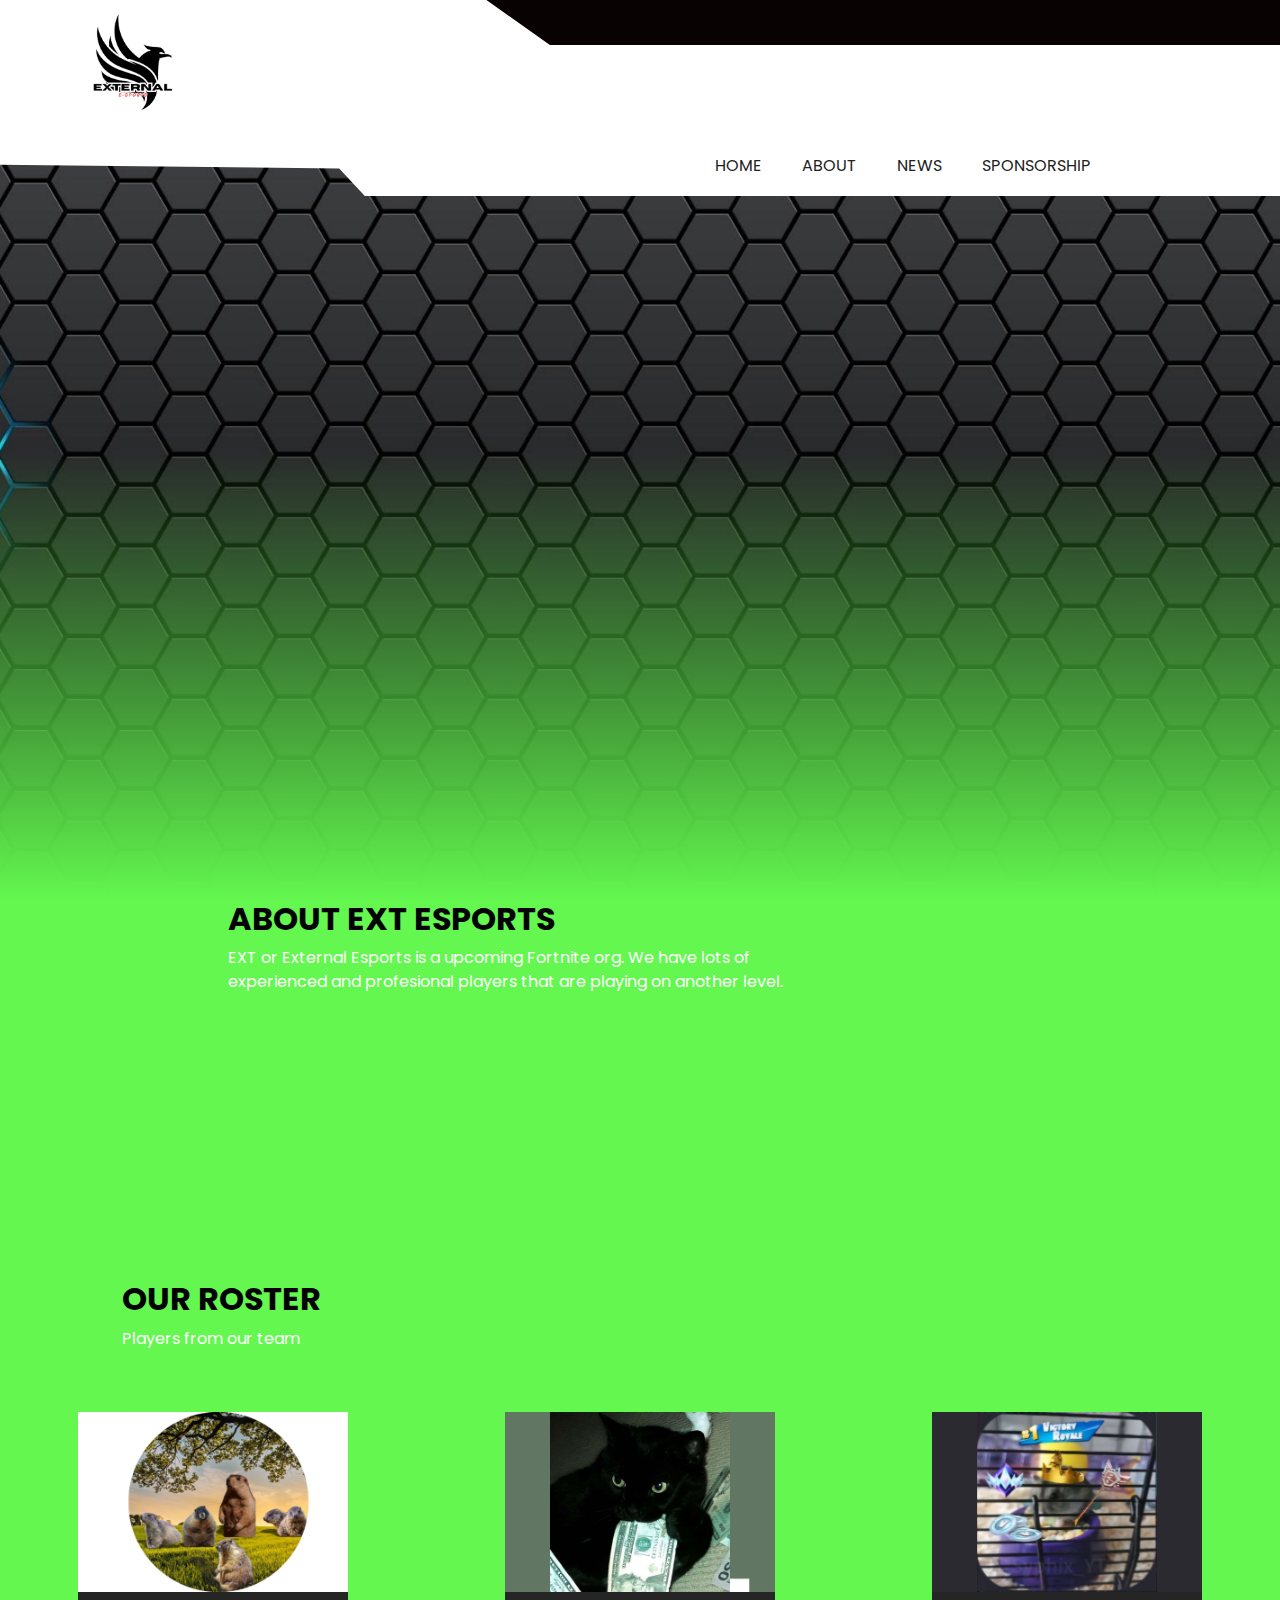
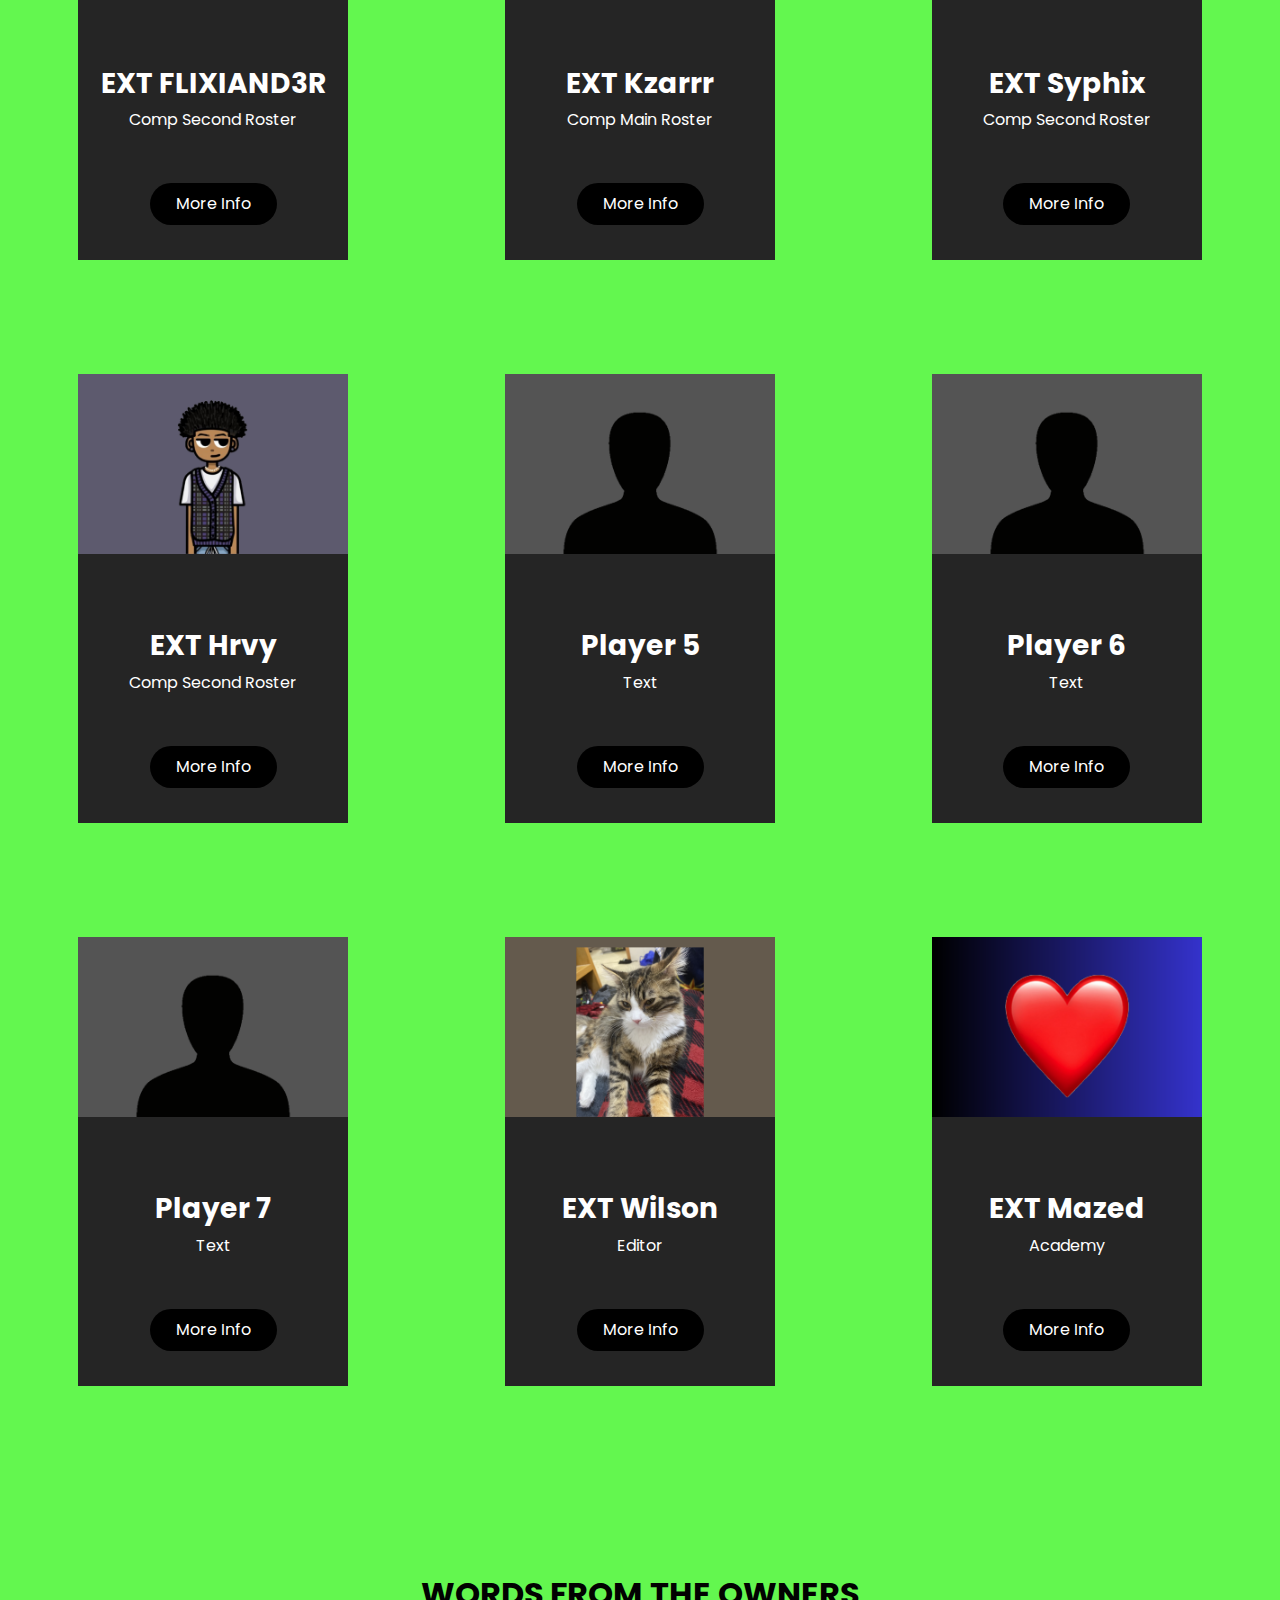
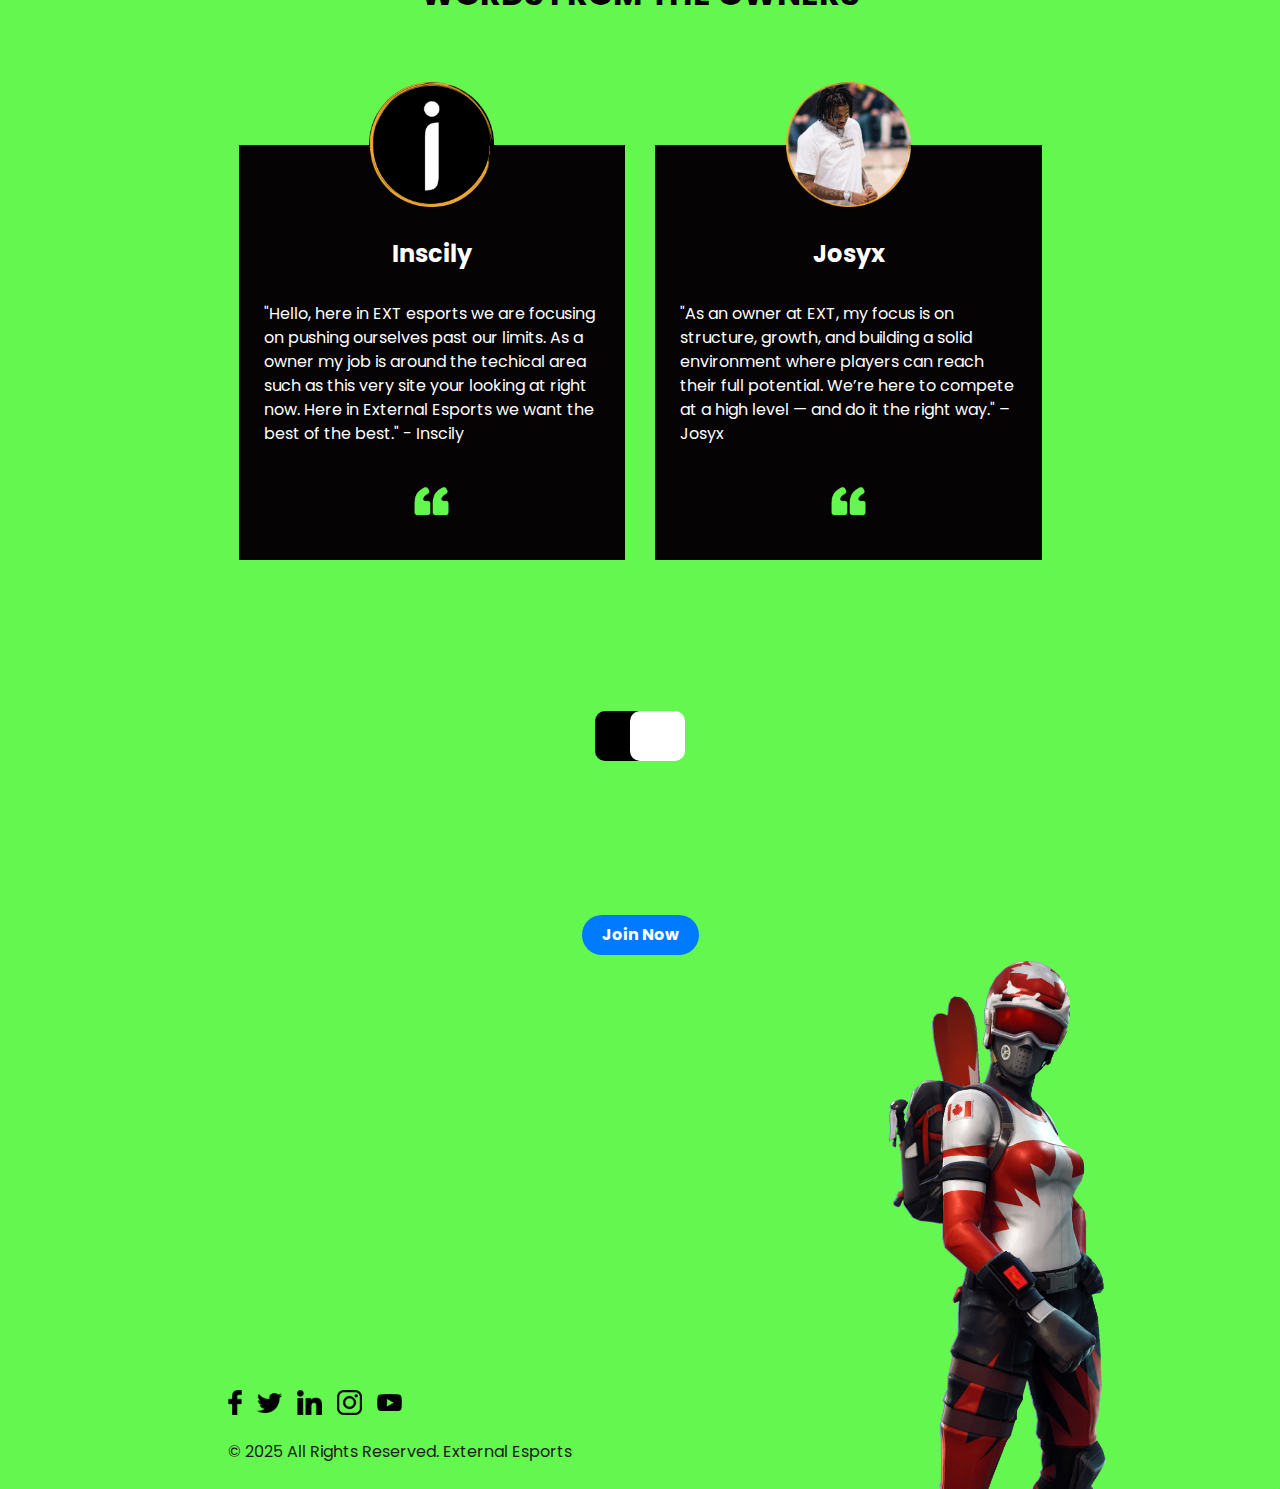
==== index.html @ de709308 "Update index.html" ====
<!DOCTYPE html>
<html>
	
<head>
  <link rel="icon" type="image/png" href="External.png" />
  <!-- Basic -->
  <meta charset="utf-8" />
  <meta http-equiv="X-UA-Compatible" content="IE=edge" />
  <!-- Mobile Metas -->
  <meta name="viewport" content="width=device-width, initial-scale=1, shrink-to-fit=no" />
  <!-- Site Metas -->
  <meta name="keywords" content="" />
  <meta name="description" content="" />
  <meta name="author" content="" />

  <title>External Esports</title>

  <!-- slider stylesheet -->
  <link rel="stylesheet" type="text/css" href="https://cdnjs.cloudflare.com/ajax/libs/OwlCarousel2/2.3.4/assets/owl.carousel.min.css" />

  <!-- bootstrap core css -->
  <link rel="stylesheet" type="text/css" href="bootstrap.css" />

  <!-- fonts style -->
  <link href="https://fonts.googleapis.com/css?family=Baloo+Chettan|Dosis:400,600,700|Poppins:400,600,700&display=swap" rel="stylesheet" />
  <!-- Custom styles for this template -->
  <link href="style.css" rel="stylesheet" />
  <!-- responsive style -->
  <link href="responsive.css" rel="stylesheet" />
</head>

<body>
  <div class="hero_area">
    <!-- header section strats -->
    <header class="header_section">
      <div class="container">
        <div class="header_nav">
          <a class="navbar-brand brand_desktop" href="index.html">
            <img src="logo.png" alt="" />
          </a>
          </a>
                </li>
              </ul>
            </div>
            <div class="bottom_nav">
              <nav class="navbar navbar-expand-lg custom_nav-container">
                <a class="navbar-brand brand_mobile" href="index.html">
                  <img src="logo.png" alt="" />
                </a>
                <button class="navbar-toggler" type="button" data-toggle="collapse" data-target="#navbarSupportedContent" aria-controls="navbarSupportedContent" aria-expanded="false" aria-label="Toggle navigation">
                  <span class="navbar-toggler-icon"></span>
                </button>
                <div class="collapse navbar-collapse" id="navbarSupportedContent">
                  <div class="d-flex ml-auto flex-column flex-lg-row align-items-center">
                    <ul class="navbar-nav  ">
                      <li class="nav-item active">
                        <a class="nav-link" href="index.html">Home <span class="sr-only">(current)</span></a>
                      </li>
                      <li class="nav-item">
                        <a class="nav-link" href="about.html"> About </a>
                      </li>
                      <li class="nav-item">
                        <a class="nav-link" href="class.html"> News </a>
                      </li>
                      <li class="nav-item">
                        <a class="nav-link" href="blog.html">Sponsorship</a>
                      </li>
                    </ul>
                    <form class="form-inline">
                      <button class="btn ml-3 ml-lg-5 nav_search-btn" type="submit"></button>
                    </form>
                  </div>
                </div>
              </nav>
            </div>
          </div>
        </div>
      </div>
    </header>
    <!-- end header section -->

  <!-- class section -->

  <section class="class_section ">
    <div class="container-fluid">
      <div class="row">
        <div class="col-md-10 col-lg-8 mx-auto">
          <div class="class_container">
            <div class="row">
              <div class="col-lg-9 col-md-10">
                <div class="heading_container">
                  <h2>
                    About EXT Esports
                  </h2>
                  <p>
                    EXT or External Esports is a upcoming Fortnite org. We have lots of experienced and profesional players that are playing on another level. 
                  </p>
                <video src="your-video-url.mp4" autoplay="" muted="" loop=""></video>
                    </div>
                  </div>
                </div>
              </div>
            </div>
          </div>
        </div>
      </div>
    </div>
  </section>

  <!-- end class section -->


  <!-- blog section -->

<section class="blog_section layout_padding">
  <div class="container-fluid">
    <div class="row justify-content-center">
      <div class="col-md-10 text-center">
        <div class="heading_container">
          <h2>Our Roster</h2>
          <p>Players from our team</p>
        </div>
      </div>
    </div>
    <div class="row justify-content-center">

      <div class="col-md-4 mb-4 d-flex justify-content-center">
        <div class="box b3 text-center">
          <div class="img-box">
            <img src="bg16.png" alt="" style="width:100%; max-height:180px; object-fit:cover;">
          </div>
          <div class="detail-box">
            <div class="img_date">
              <h6><br> </h6>
            </div>
            <h3>EXT FLIXIAND3R</h3>
            <p>Comp Second Roster</p>
            <a href="">More Info</a>
          </div>
        </div>
      </div>

      <div class="col-md-4 mb-4 d-flex justify-content-center">
        <div class="box b3 text-center">
          <div class="img-box">
            <img src="bg17.png" alt="" style="width:100%; max-height:180px; object-fit:cover;">
          </div>
          <div class="detail-box">
            <div class="img_date">
              <h6><br> </h6>
            </div>
            <h3>EXT Kzarrr</h3>
            <p>Comp Main Roster</p>
            <a href="">More Info</a>
          </div>
        </div>
      </div>

      <div class="col-md-4 mb-4 d-flex justify-content-center">
        <div class="box b3 text-center">
          <div class="img-box">
            <img src="bg15.png" alt="" style="width:100%; max-height:180px; object-fit:cover;">
          </div>
          <div class="detail-box">
            <div class="img_date">
              <h6><br> </h6>
            </div>
            <h3>EXT Syphix</h3>
            <p>Comp Second Roster</p>
            <a href="">More Info</a>
          </div>
        </div>
      </div>

      <!-- Additional 6 boxes -->
      <div class="col-md-4 mb-4 d-flex justify-content-center">
        <div class="box b4 text-center">
          <div class="img-box">
            <img src="bg10.png" alt="" style="width:100%; max-height:180px; object-fit:cover;">
          </div>
          <div class="detail-box">
            <div class="img_date">
            </div>
            <h3>EXT Hrvy</h3>
            <p>Comp Second Roster</p>
            <a href="">More Info</a>
          </div>
        </div>
      </div>

      <div class="col-md-4 mb-4 d-flex justify-content-center">
        <div class="box b5 text-center">
          <div class="img-box">
            <img src="b1.jpg" alt="" style="width:100%; max-height:180px; object-fit:cover;">
          </div>
          <div class="detail-box">
            <div class="img_date">
              <h6><br> </h6>
            </div>
            <h3>Player 5</h3>
            <p>Text</p>
            <a href="">More Info</a>
          </div>
        </div>
      </div>

      <div class="col-md-4 mb-4 d-flex justify-content-center">
        <div class="box b6 text-center">
          <div class="img-box">
            <img src="b1.jpg" alt="" style="width:100%; max-height:180px; object-fit:cover;">
          </div>
          <div class="detail-box">
            <div class="img_date">
              <h6><br> </h6>
            </div>
            <h3>Player 6</h3>
            <p>Text</p>
            <a href="">More Info</a>
          </div>
        </div>
      </div>

      <div class="col-md-4 mb-4 d-flex justify-content-center">
        <div class="box b7 text-center">
          <div class="img-box">
            <img src="b1.jpg" alt="" style="width:100%; max-height:180px; object-fit:cover;">
          </div>
          <div class="detail-box">
            <div class="img_date">
              <h6><br> </h6>
            </div>
            <h3>Player 7</h3>
            <p>Text</p>
            <a href="">More Info</a>
          </div>
        </div>
      </div>

      <div class="col-md-4 mb-4 d-flex justify-content-center">
        <div class="box b8 text-center">
          <div class="img-box">
            <img src="bg11.png" alt="" style="width:100%; max-height:180px; object-fit:cover;">
          </div>
          <div class="detail-box">
            <div class="img_date">
              <h6><br> </h6>
            </div>
            <h3>EXT Wilson</h3>
            <p>Editor</p>
            <a href="">More Info</a>
          </div>
        </div>
      </div>

      <div class="col-md-4 mb-4 d-flex justify-content-center">
        <div class="box b9 text-center">
          <div class="img-box">
            <img src="bg19.png" alt="" style="width:100%; max-height:180px; object-fit:cover;">
          </div>
          <div class="detail-box">
            <div class="img_date">
              <h6><br> </h6>
            </div>
            <h3>EXT Mazed</h3>
            <p>Academy</p>
            <a href="">More Info</a>
          </div>
        </div>
      </div>

    </div>
  </div>
</section>



  <!-- end blog section -->

  <!-- client section -->

  <section class="client_section layout_padding-bottom">
    <div class="container-fluid">
      <div class="row">
        <div class="col-md-10 col-lg-8 mx-auto">
          <div class="client_container">
            <div class="heading_container">
              <h2>
                Words from the owners
              </h2>
              <p>
                
              </p>
            </div>
            <div class="client_box-container">
              <div class="carousel-wrap ">
                <div class="owl-carousel">
                  <div class="item">
                    <div class="box">
                      <div class="img-box">
                        <img src="bg13.png" alt="" />
                      </div>
                      <div class="detail-box">
                        <h4>
                          Inscily
                        </h4>
                        <p>
                          "Hello, here in EXT esports we are focusing on pushing ourselves past our limits. As a owner my job is around the techical area such as this very site your looking at right now. Here in External Esports we want the best of the best." - Inscily </p>
                        <img src="quote.png" alt="" />
                      </div>
                    </div>
                  </div>
                  <div class="item">
                    <div class="box">
                      <div class="img-box">
                        <img src="josyx.png" alt="" />
                      </div>
                      <div class="detail-box">
                        <h4>
                          Josyx
                        </h4>
                        <p>
                          "As an owner at EXT, my focus is on structure, growth, and building a solid environment where players can reach their full potential. We’re here to compete at a high level — and do it the right way." – Josyx </p>
                        <img src="quote.png" alt="" />
                      </div>
                    </div>
                  </div>
                  <div class="item">
                    <div class="box">
                      <div class="img-box">
                        <img src="b1.jpg" alt="" />
                      </div>
                      <div class="detail-box">
                        <h4>
                          Venum
                        </h4>
                        <p>
                          Text </p>
                        <img src="quote.png" alt="" />
                      </div>
                    </div>
                  </div>
                  <div class="item">
                    <div class="box">
                      <div class="img-box">
                        <img src="bocaj1.png" alt="" />
                      </div>
                      <div class="detail-box">
                        <h4>
                          Bocaj
                        </h4>
                        <p>
                          "Hello, im Bocaj. I manage both operations and social media—often simultaneously. Whether I’m developing the next standout post or ensuring the team stays aligned, I bring both strategic vision and creative energy to the table. I'm well-versed in digital trends, marketing, and execution. If something looks polished and engaging online, there's a strong chance I played a role in making it happen." - Bocaj </p>
                        <img src="quote.png" alt="" />
                      </div>
                    </div>
                  </div>
                </div>
              </div>
            </div>
          </div>
        </div>
      </div>
    </div>
  </section>

  <!-- end client section -->

		<div class="text-center">
  <a href="https://discord.gg/Duqcy4a7w8" class="join-btn">Join Now</a>
</div>



  <!-- info section -->
  <div class="info_section">
    <div class="container-fluid">
      <div class="row">
        <div class="col-md-10 ml-auto">
          <div class="row info_main-row">
            <div class="col-md-6 pr-0">

              <!-- footer section -->
              <section class=" footer_section ">
                <div class="social_box">
                  <a href="#">
                    <img src="facebook.png" alt="">
                  </a>
                  <a href="#">
                    <img src="twitter.png" alt="">
                  </a>
                  <a href="#">
                    <img src="linkedin.png" alt="">
                  </a>
                  <a href="#">
                    <img src="instagram.png" alt="">
                  </a>
                  <a href="#">
                    <img src="youtube.png" alt="">
                  </a>
                </div>
                <p>
                  &copy; 2025 All Rights Reserved. External Esports
                </p>
              </section>
              <!-- footer section -->

            </div>
            <div class="col-md-6  px-0">
              <div class="img-box">
                <img src="footer-img.jpg" alt="">
              </div>
            </div>
          </div>
        </div>
      </div>
    </div>
  </div>
  <!-- end info section -->

  <script type="text/javascript" src="jquery-3.4.1.min.js"></script>
  <script type="text/javascript" src="bootstrap.js"></script>
  <script type="text/javascript" src="https://cdnjs.cloudflare.com/ajax/libs/OwlCarousel2/2.3.4/owl.carousel.min.js">
  </script>

  <script>
    function openNav() {
      document.getElementById("myNav").classList.toggle("menu_width");
      document.querySelector(".custom_menu-btn").classList.toggle("menu_btn-style");
    }
  </script>

  <!-- owl carousel script -->
  <script type="text/javascript">
    $(".owl-carousel").owlCarousel({
      loop: true,
      margin: 10,
      nav: true,
      navText: [],
      autoplay: true,
      autoplayHoverPause: true,
      responsive: {
        0: {
          items: 1
        },
        600: {
          items: 2
        },
        1000: {
          items: 2
        }
      }
    });


    $(".owl_carousel1").owlCarousel({
      loop: true,
      margin: 25,
      nav: true,
      navText: [],
      autoplay: true,
      autoplayHoverPause: true,
      responsive: {
        0: {
          items: 1
        },
        600: {
          items: 2
        },
        1000: {
          items: 2
        }
      }
    });
  </script>
  <!-- end owl carousel script -->

</body>

</html>
---- style.css ----
body {
  font-family: "Poppins", sans-serif;
  color: #040000;
  background-color: #63f74f;
}

.layout_padding {
  padding-top: 120px;
  padding-bottom: 120px;
}

.layout_padding2 {
  padding: 45px 0;
}

.layout_padding2-top {
  padding-top: 45px;
}

.join-btn {
  display: inline-block;
  margin-top: 10px;
  padding: 8px 20px;
  background-color: #007bff;
  color: white;
  font-weight: bold;
  text-decoration: none;
  border-radius: 25px;
  transition: background-color 0.3s ease;
}

.join-btn:hover {
  background-color: #0056b3;
}

.layout_padding2-bottom {
  padding-bottom: 45px;
}

.layout_padding-top {
  padding-top: 120px;
}

.layout_padding-bottom {
  padding-bottom: 120px;
}

.heading_container {
  display: -webkit-box;
  display: -ms-flexbox;
  display: flex;
  -webkit-box-orient: vertical;
  -webkit-box-direction: normal;
      -ms-flex-direction: column;
          flex-direction: column;
  -webkit-box-align: start;
      -ms-flex-align: start;
          align-items: flex-start;
}

.heading_container h2 {
  font-weight: bold;
  display: -webkit-box;
  display: -ms-flexbox;
  display: flex;
  -webkit-box-align: center;
      -ms-flex-align: center;
          align-items: center;
  text-transform: uppercase;
  color: #010201;
}

/*header section*/
.hero_area {
  height: 100vh;
  background-image: url(hero-bg.jpg);
  background-repeat: no-repeat;
  background-size: cover;
  position: relative;
}

.hero_area::before {
  content: "";
  position: absolute;
  top: 0;
  left: 0;
  width: 100%;
  height: 100%;
  background: -webkit-gradient(linear, left top, left bottom, from(transparent), color-stop(transparent), to(#63f74f));
  background: linear-gradient(to bottom, transparent, transparent, #63f74f);
}

.sub_page .hero_area {
  height: auto;
}

.sub_page .class_section .owl-carousel .owl-nav {
  top: 55%;
}

.header_section {
  background-color: #ffffff;
  position: relative;
  -webkit-clip-path: polygon(50% 0%, 100% 0, 100% 100%, 28.5% 100%, 26.5% 86%, 0 84%, 0 0);
          clip-path: polygon(50% 0%, 100% 0, 100% 100%, 28.5% 100%, 26.5% 86%, 0 84%, 0 0);
}

.header_section::before {
  content: "";
  position: absolute;
  top: 0;
  right: 0;
  width: 62%;
  height: 45px;
  background: #080203;
  z-index: 1;
  -webkit-clip-path: polygon(50% 0%, 100% 0, 100% 100%, 8% 100%, 0 0);
          clip-path: polygon(50% 0%, 100% 0, 100% 100%, 8% 100%, 0 0);
}

.header_section .nav_container {
  margin: 0 auto;
}

.menu_width {
  width: 100%;
}

a,
a:hover,
a:focus {
  text-decoration: none;
}

a:hover,
a:focus {
  color: initial;
}

.btn,
.btn:focus {
  outline: none !important;
  -webkit-box-shadow: none;
          box-shadow: none;
}

.header_nav {
  display: -webkit-box;
  display: -ms-flexbox;
  display: flex;
  -webkit-box-pack: justify;
      -ms-flex-pack: justify;
          justify-content: space-between;
}

.main_nav {
  position: relative;
  z-index: 9;
}

.main_nav .top_nav ul {
  display: -webkit-box;
  display: -ms-flexbox;
  display: flex;
  margin: 0;
}

.main_nav .top_nav ul li {
  list-style-type: none;
}

.main_nav .top_nav ul li a {
  display: inline-block;
  color: #ffffff;
  margin: 10px 0 10px 35px;
}

.main_nav .top_nav ul li a img {
  max-width: 25px;
  max-height: 25px;
  margin-right: 15px;
}

.custom_nav-container.navbar-expand-lg .navbar-nav .nav-item .nav-link {
  padding: 10px 20px;
  color: #212121;
  text-align: center;
  text-transform: uppercase;
}

a,
a:hover,
a:focus {
  text-decoration: none;
}

a:hover,
a:focus {
  color: initial;
}

.btn,
.btn:focus {
  outline: none !important;
  -webkit-box-shadow: none;
          box-shadow: none;
}

.custom_nav-container .nav_search-btn {
  background-image: url(../images/search-icon.png);
  background-size: 22px;
  background-repeat: no-repeat;
  background-position-y: 7px;
  width: 35px;
  height: 35px;
  padding: 0;
  border: none;
}

.navbar-brand {
  display: -webkit-box;
  display: -ms-flexbox;
  display: flex;
  -webkit-box-align: center;
      -ms-flex-align: center;
          align-items: center;
}

.navbar-brand img {
  width: 125px;
  margin-right: 5px;
}

.navbar-brand.brand_mobile {
  display: none;
}

.custom_nav-container {
  z-index: 99999;
}

.custom_nav-container .navbar-toggler {
  outline: none;
}

.custom_nav-container .navbar-toggler .navbar-toggler-icon {
  background-image: url(../images/menu.png);
  background-size: 55px;
}

/*end header section*/
/* slider section */
.slider_section {
  height: calc(100% - 80px);
  display: -webkit-box;
  display: -ms-flexbox;
  display: flex;
  -webkit-box-pack: center;
      -ms-flex-pack: center;
          justify-content: center;
  -webkit-box-align: center;
      -ms-flex-align: center;
          align-items: center;
}

.slider_section #carouselExampleIndicators {
  width: 100%;
}

.slider_section .row .col-md-10 {
  display: -webkit-box;
  display: -ms-flexbox;
  display: flex;
}

.slider_section .slider_heading {
  -webkit-transform: rotate(270.5deg) scaleX(-1);
          transform: rotate(270.5deg) scaleX(-1);
  position: absolute;
  left: -150px;
  top: -25px;
}

.slider_section .slider_heading h2 {
  display: -webkit-box;
  display: -ms-flexbox;
  display: flex;
  font-size: 10rem;
  text-transform: uppercase;
  text-orientation: upright;
  font-weight: bold;
  color: #ffffff;
}

.slider_section .slider_heading h2 span {
  color: #63f74f;
}

.slider_section .detail-box h1 {
  font-size: 3rem;
  font-weight: bold;
  text-transform: uppercase;
  color: #ffffff;
}

.slider_section .detail-box hr {
  margin: 0 auto;
  border: none;
  width: 1.5px;
  height: 65px;
  background-color: #ffffff;
}

.slider_section .detail-box .btn-box {
  display: -webkit-box;
  display: -ms-flexbox;
  display: flex;
  -webkit-box-pack: center;
      -ms-flex-pack: center;
          justify-content: center;
  margin-top: 35px;
}

.slider_section .detail-box .btn-box .btn-1 {
  display: inline-block;
  padding: 10px 35px;
  background-color: #000000;
  border: 1px solid transparent;
  border-radius: 35px;
  color: #ffffff;
}

.slider_section .detail-box .btn-box .btn-1:hover {
  background-color: #ffffff;
  color: #000000;
}

.slider_section #carouselExampleIndicators {
  display: -webkit-box;
  display: -ms-flexbox;
  display: flex;
  -webkit-box-orient: vertical;
  -webkit-box-direction: normal;
      -ms-flex-direction: column;
          flex-direction: column;
  -webkit-box-align: start;
      -ms-flex-align: start;
          align-items: flex-start;
}

.slider_section #carouselExampleIndicators .box {
  display: -webkit-box;
  display: -ms-flexbox;
  display: flex;
  -webkit-box-pack: start;
      -ms-flex-pack: start;
          justify-content: flex-start;
}

.slider_section .carousel-indicators {
  position: unset;
  margin: 0 70px 45px 70px;
}

.slider_section .carousel-indicators li {
  text-indent: unset;
  border: none;
  background-color: transparent;
  color: #ffffff;
  font-weight: bold;
  font-size: 2rem;
  opacity: 1;
  display: none;
}

.slider_section .carousel-indicators li.active {
  display: inline-block;
}

.slider_section .carousel-control-prev,
.slider_section .carousel-control-next {
  position: absolute;
  top: 45%;
  left: initial;
  right: 25px;
  width: 55px;
  height: 55px;
  border: none;
  opacity: 1;
  background-repeat: no-repeat;
  background-size: 8px;
  background-position: center;
  background-color: #63f74f;
  border-radius: 10%;
}

.slider_section .carousel-control-prev:hover,
.slider_section .carousel-control-next:hover {
  background-color: #ffffff;
}

.slider_section .carousel-control-prev {
  background-image: url(../images/prev.png);
  -webkit-transform: translateY(57%);
          transform: translateY(57%);
}

.slider_section .carousel-control-prev:hover {
  background-image: url(../images/prev-grey.png);
}

.slider_section .carousel-control-next {
  background-image: url(../images/next.png);
  -webkit-transform: translateY(-57%);
          transform: translateY(-57%);
}

.slider_section .carousel-control-next:hover {
  background-image: url(../images/next-grey.png);
}

.slider_section .number_box {
  width: 50px;
  position: absolute;
  left: 25px;
  top: 50%;
  display: -webkit-box;
  display: -ms-flexbox;
  display: flex;
  -webkit-box-orient: vertical;
  -webkit-box-direction: normal;
      -ms-flex-direction: column;
          flex-direction: column;
  -webkit-box-align: center;
      -ms-flex-align: center;
          align-items: center;
  color: #63f74f;
  -webkit-transform: translateY(-50%);
          transform: translateY(-50%);
}

.slider_section .number_box hr {
  border: none;
  width: 1px;
  height: 200px;
  background-color: #63f74f;
  margin: 2rem 0;
}

/* end slider section */
.about_section {
  color: #ffffff;
}

.about_section .heading_container h2 {
  color: #ffffff;
}

.about_section .about_container {
  padding: 45px;
  background-image: url(../images/about-bg.jpg);
  background-size: cover;
}

.about_section .about_container .detail-box {
  display: -webkit-box;
  display: -ms-flexbox;
  display: flex;
  -webkit-box-orient: vertical;
  -webkit-box-direction: normal;
      -ms-flex-direction: column;
          flex-direction: column;
}

.about_section .about_container .detail-box p {
  margin-top: 25px;
}

.about_section .about_container .detail-box hr {
  margin: 0 auto;
  border: none;
  width: 1.5px;
  height: 125px;
  background-color: #ffffff;
}

.about_section .about_container .detail-box a {
  display: inline-block;
  padding: 8px 35px;
  background-color: #000000;
  border: 1px solid transparent;
  border-radius: 35px;
  color: #ffffff;
  margin: 35px auto 0 auto;
  -webkit-box-shadow: 0 0 35px 0 rgba(99, 247, 79, 0.7);
          box-shadow: 0 0 35px 0 rgba(99, 247, 79, 0.7);
}

.about_section .about_container .detail-box a:hover {
  background-color: #ffffff;
  color: #000000;
}

.class_section {
  color: #ffffff;
  position: relative;
}

.class_section .row > div {
  position: unset;
}

.class_section .class_box-container {
  display: -webkit-box;
  display: -ms-flexbox;
  display: flex;
  -ms-flex-wrap: wrap;
      flex-wrap: wrap;
  margin-top: 45px;
  -webkit-box-pack: center;
      -ms-flex-pack: center;
          justify-content: center;
}

.class_section .class_box-container .box {
  position: relative;
}

.class_section .class_box-container .box .img-box {
  position: relative;
  padding-left: 75px;
  background-color: #000000;
}

.class_section .class_box-container .box .img-box img {
  width: 100%;
}

.class_section .class_box-container .box .img-box .detail-box {
  display: -webkit-box;
  display: -ms-flexbox;
  display: flex;
  -webkit-box-align: end;
      -ms-flex-align: end;
          align-items: flex-end;
  width: 100%;
  height: 100%;
  padding: 55px 0;
  border-radius: 10px;
  position: absolute;
  top: 0;
  left: 0;
}

.class_section .class_box-container .box .img-box .detail-box button {
  background-color: #292929;
  border: none;
  width: 55px;
  height: 55px;
  margin: 0 10px;
  border-radius: 10%;
  display: -webkit-box;
  display: -ms-flexbox;
  display: flex;
  -webkit-box-pack: center;
      -ms-flex-pack: center;
          justify-content: center;
  -webkit-box-align: center;
      -ms-flex-align: center;
          align-items: center;
}

.class_section .class_box-container .box .img-box .detail-box button img {
  width: 20px;
  margin-left: 5px;
}

.class_section .class_box-container .box .img-box .detail-box h2 {
  margin: 0;
  text-transform: uppercase;
  color: #ffffff;
  font-weight: bold;
  line-height: 55px;
  margin-left: 15px;
}

.class_section .class_box-container .box .btn-box {
  display: -webkit-box;
  display: -ms-flexbox;
  display: flex;
  margin-top: 30px;
}

.class_section .class_box-container .box .btn-box a {
  display: inline-block;
  padding: 10px 45px;
  background-color: #000000;
  border: 1px solid transparent;
  border-radius: 30px;
  color: #ffffff;
}

.class_section .class_box-container .box .btn-box a:hover {
  background-color: #ffffff;
  color: #000000;
}

.class_section .owl-carousel {
  position: unset;
}

.class_section .owl-carousel .owl-nav {
  display: -webkit-box;
  display: -ms-flexbox;
  display: flex;
  -webkit-box-orient: vertical;
  -webkit-box-direction: reverse;
      -ms-flex-direction: column-reverse;
          flex-direction: column-reverse;
  -webkit-box-align: center;
      -ms-flex-align: center;
          align-items: center;
  padding: 0 10px;
  margin-top: 55px;
  position: absolute;
  top: 50%;
  right: 45px;
  -webkit-transform: translateY(-100%);
          transform: translateY(-100%);
}

.class_section .owl-carousel .owl-nav .owl-prev,
.class_section .owl-carousel .owl-nav .owl-next {
  background-color: #000000;
  opacity: 1;
  background-repeat: no-repeat;
  background-position: center;
  background-size: 12px;
  border-radius: 10%;
  outline: none;
  margin: 2px 0;
}

.class_section .owl-carousel .owl-nav .owl-prev:hover,
.class_section .owl-carousel .owl-nav .owl-next:hover {
  background-color: #ffffff;
}

.class_section .owl-carousel .owl-nav .owl-prev {
  width: 75px;
  height: 75px;
  background-image: url(../images/prev.png);
}

.class_section .owl-carousel .owl-nav .owl-prev:hover {
  background-image: url(../images/prev-grey.png);
}

.class_section .owl-carousel .owl-nav .owl-next {
  width: 50px;
  height: 50px;
  background-image: url(../images/next.png);
}

.class_section .owl-carousel .owl-nav .owl-next:hover {
  background-image: url(../images/next-grey.png);
}

.blog_section {
  color: #ffffff;
  overflow-x: hidden;
}

.blog_section .box {
  margin: 45px 0;
  background-color: #252525;
}

.blog_section .box .img-box {
  position: relative;
}

.blog_section .box .img-box img {
  width: 100%;
}

.blog_section .box .detail-box {
  position: relative;
  padding-top: 75px;
  padding-bottom: 35px;
}

.blog_section .box .detail-box .img_date {
  position: absolute;
  left: 0;
  top: 0;
  width: 0px;
  height: 0px;
  border-radius: 10%;
  text-align: center;
  color: #ffffff;
  display: -webkit-box;
  display: -ms-flexbox;
  display: flex;
  -webkit-box-pack: center;
      -ms-flex-pack: center;
          justify-content: center;
  -webkit-box-align: center;
      -ms-flex-align: center;
          align-items: center;
  -webkit-transform: translateY(-50%);
          transform: translateY(-50%);
}

.blog_section .box .detail-box h3 {
  font-weight: bold;
}

.blog_section .box .detail-box a {
  display: inline-block;
  padding: 8px 25px;
  background-color: #000000;
  border: 1px solid transparent;
  border-radius: 35px;
  color: #ffffff;
  margin-top: 35px;
}

.blog_section .box .detail-box a:hover {
  background-color: #ffffff;
  color: #000000;
}

.blog_section .box.b1 .detail-box {
  padding-right: 35px;
}

.blog_section .box.b2 .detail-box {
  padding-left: 35px;
}

.blog_section .box.b2 .detail-box .img_date {
  left: 35px;
}

.client_section {
  color: #ffffff;
}

.client_section .heading_container {
  -webkit-box-align: center;
      -ms-flex-align: center;
          align-items: center;
  text-align: center;
  margin-bottom: 45px;
}

.client_section .box {
  display: -webkit-box;
  display: -ms-flexbox;
  display: flex;
  -webkit-box-orient: vertical;
  -webkit-box-direction: normal;
      -ms-flex-direction: column;
          flex-direction: column;
  -webkit-box-align: center;
      -ms-flex-align: center;
          align-items: center;
  margin: 0 10px;
}

.client_section .box .img-box {
  width: 125px;
  border-radius: 10%;
  margin-bottom: -62px;
  position: relative;
  z-index: 2;
}

.client_section .box .img-box img {
  width: 100%;
}

.client_section .box .detail-box {
  display: -webkit-box;
  display: -ms-flexbox;
  display: flex;
  -webkit-box-orient: vertical;
  -webkit-box-direction: normal;
      -ms-flex-direction: column;
          flex-direction: column;
  -webkit-box-align: center;
      -ms-flex-align: center;
          align-items: center;
  padding: 95px 25px 45px 25px;
  background-color: #050304;
}

.client_section .box .detail-box h4 {
  font-weight: bold;
}

.client_section .box .detail-box p {
  margin-top: 25px;
}

.client_section .box .detail-box img {
  width: 35px;
  margin-top: 25px;
}

.client_section .owl-carousel .owl-nav {
  display: -webkit-box;
  display: -ms-flexbox;
  display: flex;
  -webkit-box-pack: center;
      -ms-flex-pack: center;
          justify-content: center;
  padding: 0 10px;
  margin-top: 55px;
}

.client_section .owl-carousel .owl-nav .owl-prev,
.client_section .owl-carousel .owl-nav .owl-next {
  width: 55px;
  height: 50px;
  opacity: 1;
  background-repeat: no-repeat;
  background-position: center;
  background-size: 12px;
  border-radius: 10px;
  outline: none;
  margin: 0;
}

.client_section .owl-carousel .owl-nav .owl-prev {
  background-image: url(../images/prev-arrow.png);
  background-color: #000000;
  -webkit-transform: translateX(10px);
          transform: translateX(10px);
  background-position: 15px center;
}

.client_section .owl-carousel .owl-nav .owl-next {
  background-image: url(../images/next-arrow.png);
  background-color: #ffffff;
  -webkit-transform: translateX(-10px);
          transform: translateX(-10px);
}

.info_section .info_main-row {
  -webkit-box-align: end;
      -ms-flex-align: end;
          align-items: flex-end;
}

.info_section .contact_section {
  position: relative;
}

.info_section .contact_section h2 {
  font-weight: bold;
}

.info_section .contact_section form {
  margin-top: 45px;
  padding-right: 35px;
  margin-bottom: 45px;
}

.info_section .contact_section input {
  width: 100%;
  border: none;
  height: 50px;
  margin-bottom: 25px;
  padding-left: 25px;
  background-color: #000;
  outline: none;
  color: #ffffff;
  border-radius: 45px;
}

.info_section .contact_section input::-webkit-input-placeholder {
  color: #737272;
}

.info_section .contact_section input:-ms-input-placeholder {
  color: #737272;
}

.info_section .contact_section input::-ms-input-placeholder {
  color: #737272;
}

.info_section .contact_section input::placeholder {
  color: #737272;
}

.info_section .contact_section input.message-box {
  height: 135px;
  border-radius: 25px;
}

.info_section .contact_section button {
  border: none;
  display: inline-block;
  padding: 12px 55px;
  background-color: #ffffff;
  border: 1px solid transparent;
  border-radius: 35px;
  color: #000000;
  margin-top: 35px;
}

.info_section .contact_section button:hover {
  background-color: #000000;
  color: #ffffff;
}

.info_section .contact_section .map_container {
  height: 100%;
  min-height: 325px;
}

.info_section .contact_section .map_container .map-responsive {
  height: 100%;
}

.info_section .img-box img {
  width: 100%;
}

/* footer section*/
.footer_section {
  margin: 25px 0;
}

.footer_section .social_box {
  display: -webkit-box;
  display: -ms-flexbox;
  display: flex;
  -webkit-box-align: center;
      -ms-flex-align: center;
          align-items: center;
}

.footer_section .social_box a {
  margin-right: 15px;
}

.footer_section .social_box a img {
  max-width: 25px;
  max-height: 25px;
}

.footer_section p {
  margin: 0;
  margin-top: 25px;
  color: #1c1b1b;
}

.footer_section a {
  color: #1c1b1b;
}

/* end footer section*/
/*# sourceMappingURL=style.css.map */
---- responsive.css ----
@media (max-width: 1250px) {
    .header_section::before {
        width: 75%;
    }

    .header_section {
        clip-path: polygon(50% 0%, 100% 0, 100% 100%, 22% 100%, 20% 86%, 0 84%, 0 0);

    }

}

@media (max-width: 1120px) {}

@media (max-width: 992px) {
    .hero_area {
        height: auto;
    }

    .hero_area::before {

        background: linear-gradient(to bottom, transparent, #63f74f);

    }

    .navbar-brand.brand_mobile {
        display: flex;
    }

    .navbar-brand.brand_desktop {
        display: none;
    }

    .header_section .main_nav {
        flex: 1;
    }

    #navbarSupportedContent {
        margin-top: 15px;
    }

    .header_section {
        padding: 10px 0;
        clip-path: none;
    }

    .header_section::before,
    .main_nav .top_nav {
        display: none;
    }

    .slider_section {
        padding: 45px 0;
    }

    .slider_section .slider_heading {
        top: 75px;
    }

    .slider_section .slider_heading h2 {
        font-size: 7rem;
    }

    .class_section .owl-carousel .owl-nav {

        flex-direction: row;
        top: initial;
        bottom: -45px;
        right: 50%;
        transform: translateX(50%);

    }

    .class_section .owl-carousel .owl-nav .owl-prev,
    .class_section .owl-carousel .owl-nav .owl-next {
        margin: 2px 5px;
    }

    .class_section .class_container {
        margin-bottom: 75px;
    }

    .sub_page .class_section .owl-carousel .owl-nav {
        top: initial;
        bottom: 65px;
    }
}

@media (max-width: 767px) {
    .slider_section #carouselExampleIndicators {
        align-items: center;
    }

    .slider_section #carouselExampleIndicators .box {
        justify-content: center;
    }

    .slider_section .slider_heading {
        left: 0;
        opacity: .4;
    }



    .about_section .about_container {
        background-size: auto;
    }

    .class_section .class_box-container .box .img-box .detail-box button {
        width: 45px;
        height: 45px;

    }

    .class_section .class_box-container .box .img-box .detail-box button img {
        width: 15px;
        margin-left: 3px;
    }

    .blog_section .box .detail-box {
        margin-left: 25px;
    }

    .blog_section .box.b2 .detail-box {

        padding-left: 0;
        padding-right: 25px;

    }

    .blog_section .box.b2 .detail-box .img_date {
        left: 0;
    }

    .info_section .info_main-row {
        flex-direction: column-reverse;
    }

    .info_section .contact_section {
        margin-top: 45px;
    }

    .info_section .contact_section form {
        padding-right: 20px;
    }

    .footer_section .social_box {
        justify-content: center;
    }

    .footer_section .social_box a {
        margin: 0 10px;
    }

    .footer_section p {
        text-align: center;
    }

}

@media (max-width: 576px) {
    .slider_section .slider_heading {
        left: -70px;
    }

    .about_section .about_container {

        padding: 45px 15px 45px 25px;
    }

    .client_section .box {
        margin: 0;
    }
}

@media (max-width: 480px) {}

@media (max-width: 400px) {
    .slider_section .slider_heading {
        left: -125px;
        opacity: .2;
    }

    .slider_section .carousel-control-prev,
    .slider_section .carousel-control-next {
        display: none;
    }
}

@media (max-width: 360px) {}

@media (min-width: 1200px) {
    .container {
        max-width: 1170px;
    }

}
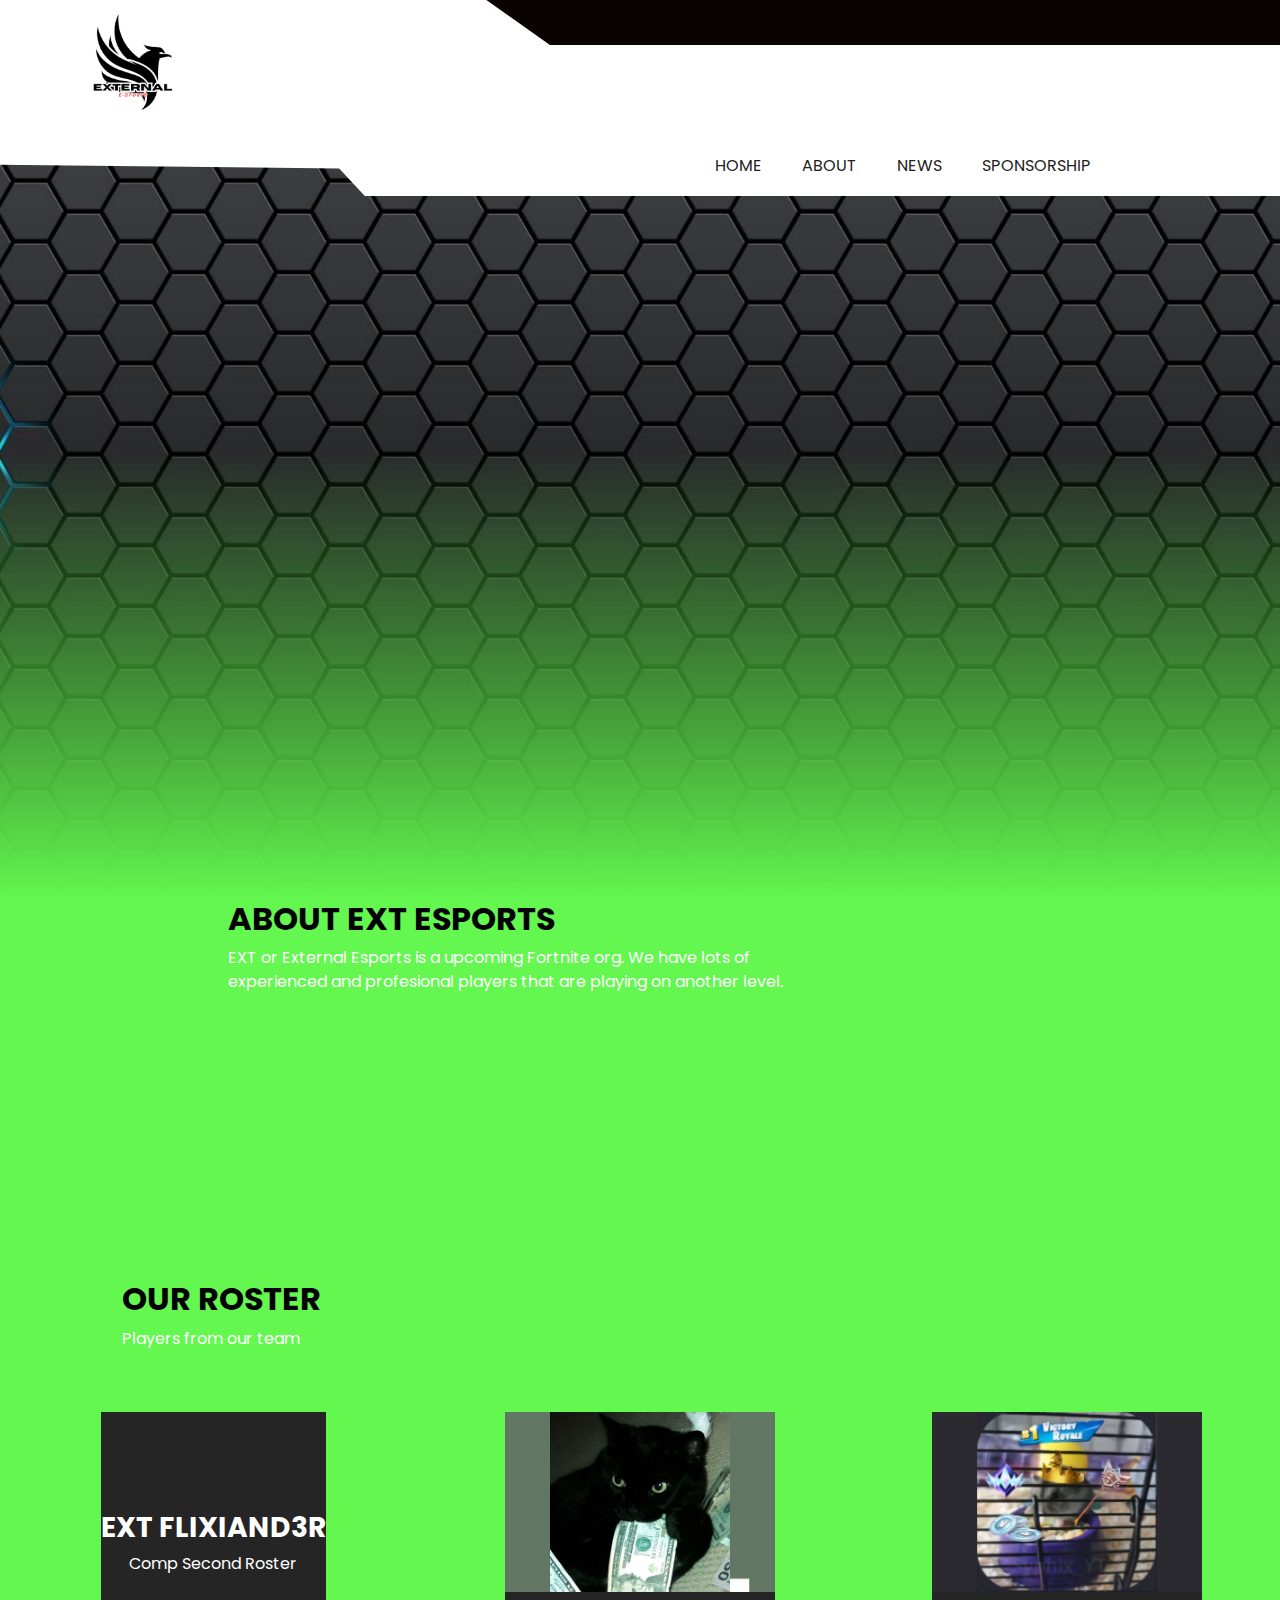
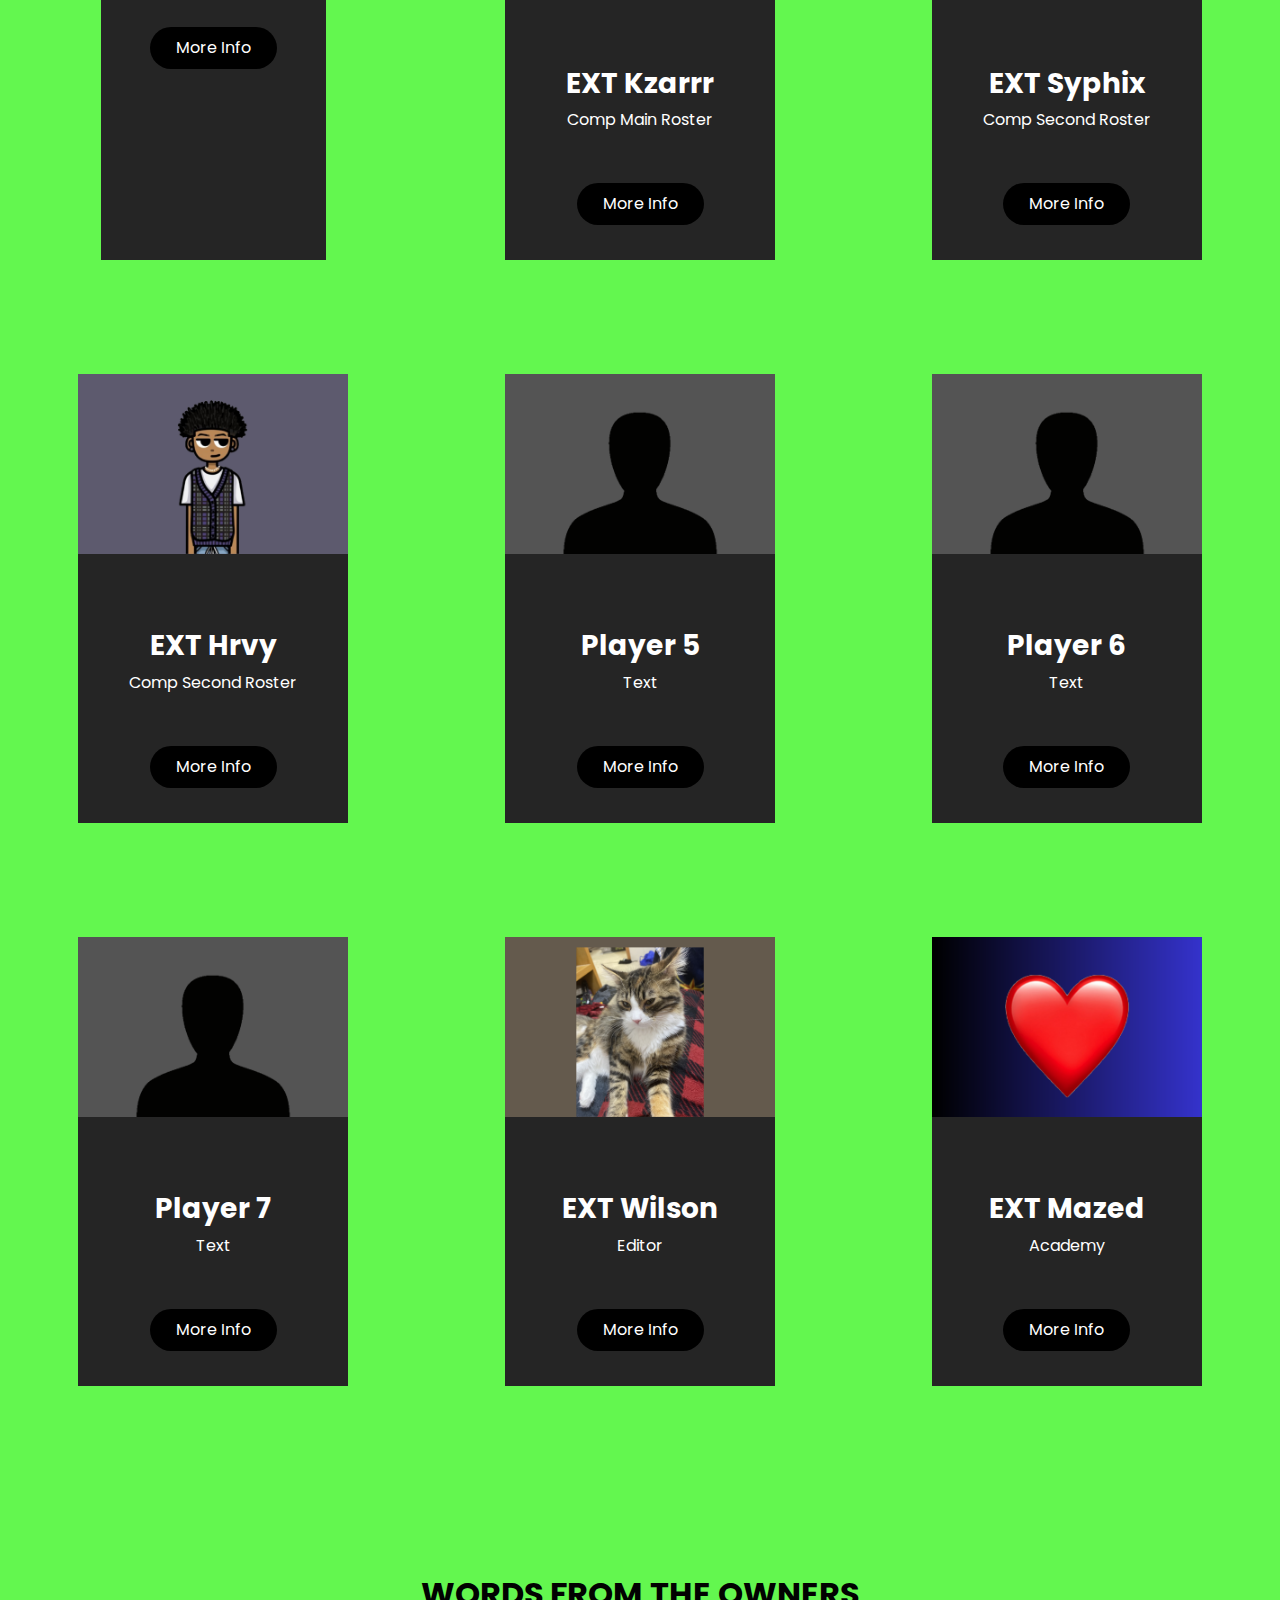
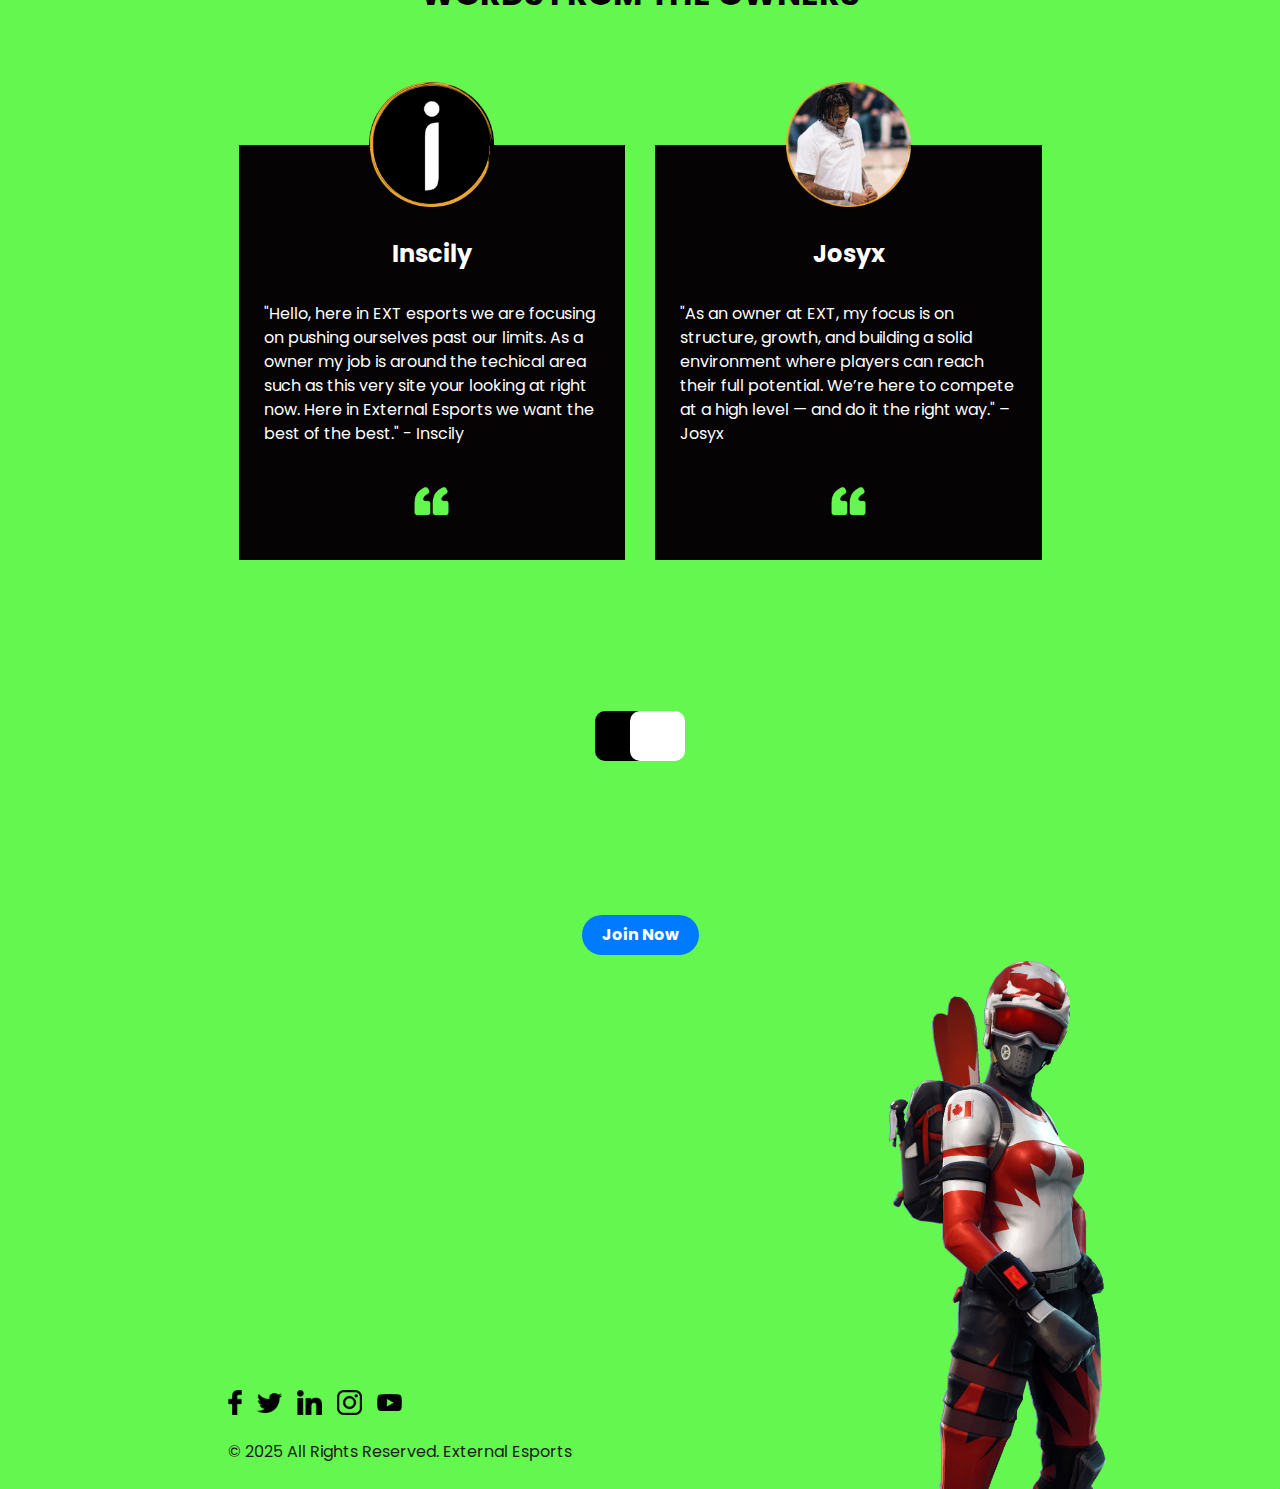
==== commit c560c2b4: "Update index.html" ====
--- a/index.html
+++ b/index.html
@@ -127,7 +127,7 @@
       <div class="col-md-4 mb-4 d-flex justify-content-center">
         <div class="box b3 text-center">
           <div class="img-box">
-            <img src="bg16.png" alt="" style="width:100%; max-height:180px; object-fit:cover;">
+            <img src="bg160.png" alt="" style="width:100%; max-height:180px; object-fit:cover;">
           </div>
           <div class="detail-box">
             <div class="img_date">
@@ -135,7 +135,7 @@
             </div>
             <h3>EXT FLIXIAND3R</h3>
             <p>Comp Second Roster</p>
-            <a href="">More Info</a>
+            <a href="https://fortnitetracker.com/profile/all/FLIXIAND3R">More Info</a>
           </div>
         </div>
       </div>
@@ -263,7 +263,7 @@
             </div>
             <h3>EXT Mazed</h3>
             <p>Academy</p>
-            <a href="">More Info</a>
+            <a href="https://fortnitetracker.com/profile/all/EXO%20Mazed%C7%83">More Info</a>
           </div>
         </div>
       </div>
@@ -320,21 +320,6 @@
                         </h4>
                         <p>
                           "As an owner at EXT, my focus is on structure, growth, and building a solid environment where players can reach their full potential. We’re here to compete at a high level — and do it the right way." – Josyx </p>
-                        <img src="quote.png" alt="" />
-                      </div>
-                    </div>
-                  </div>
-                  <div class="item">
-                    <div class="box">
-                      <div class="img-box">
-                        <img src="b1.jpg" alt="" />
-                      </div>
-                      <div class="detail-box">
-                        <h4>
-                          Venum
-                        </h4>
-                        <p>
-                          Text </p>
                         <img src="quote.png" alt="" />
                       </div>
                     </div>
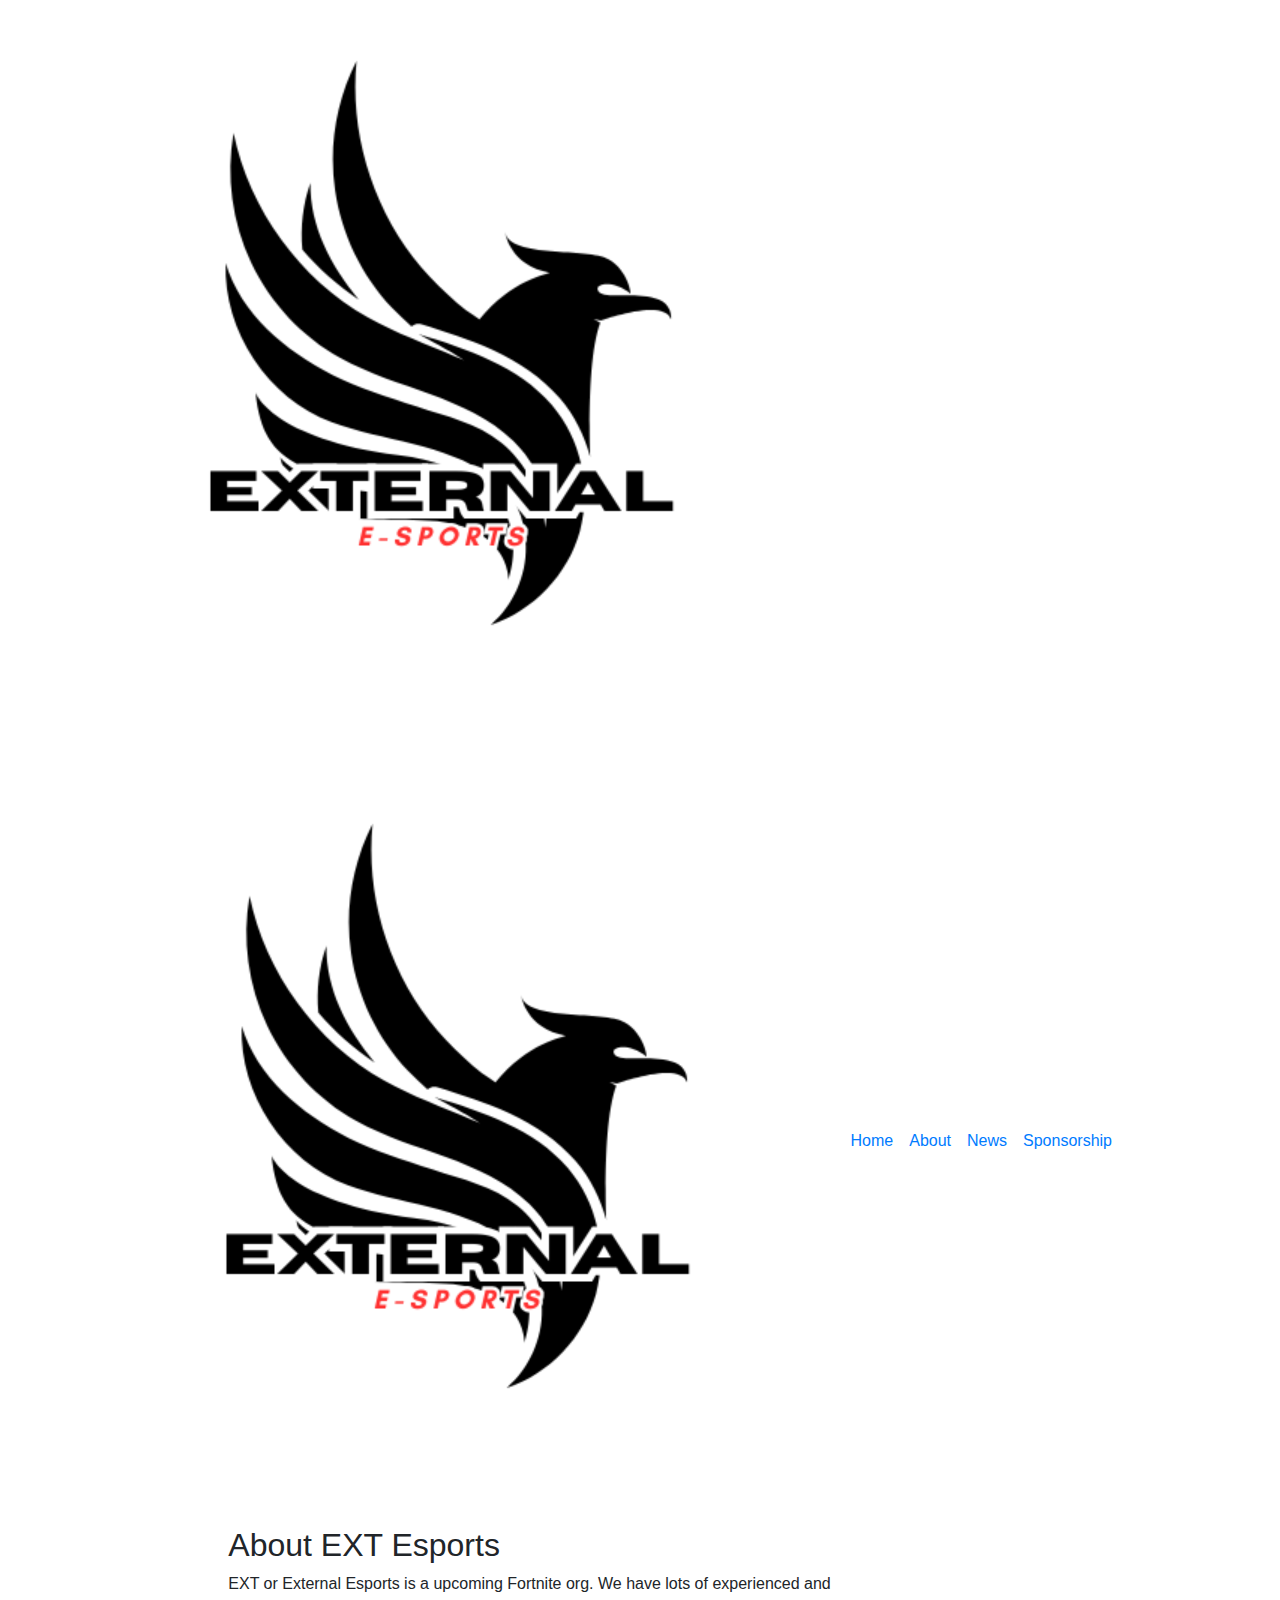
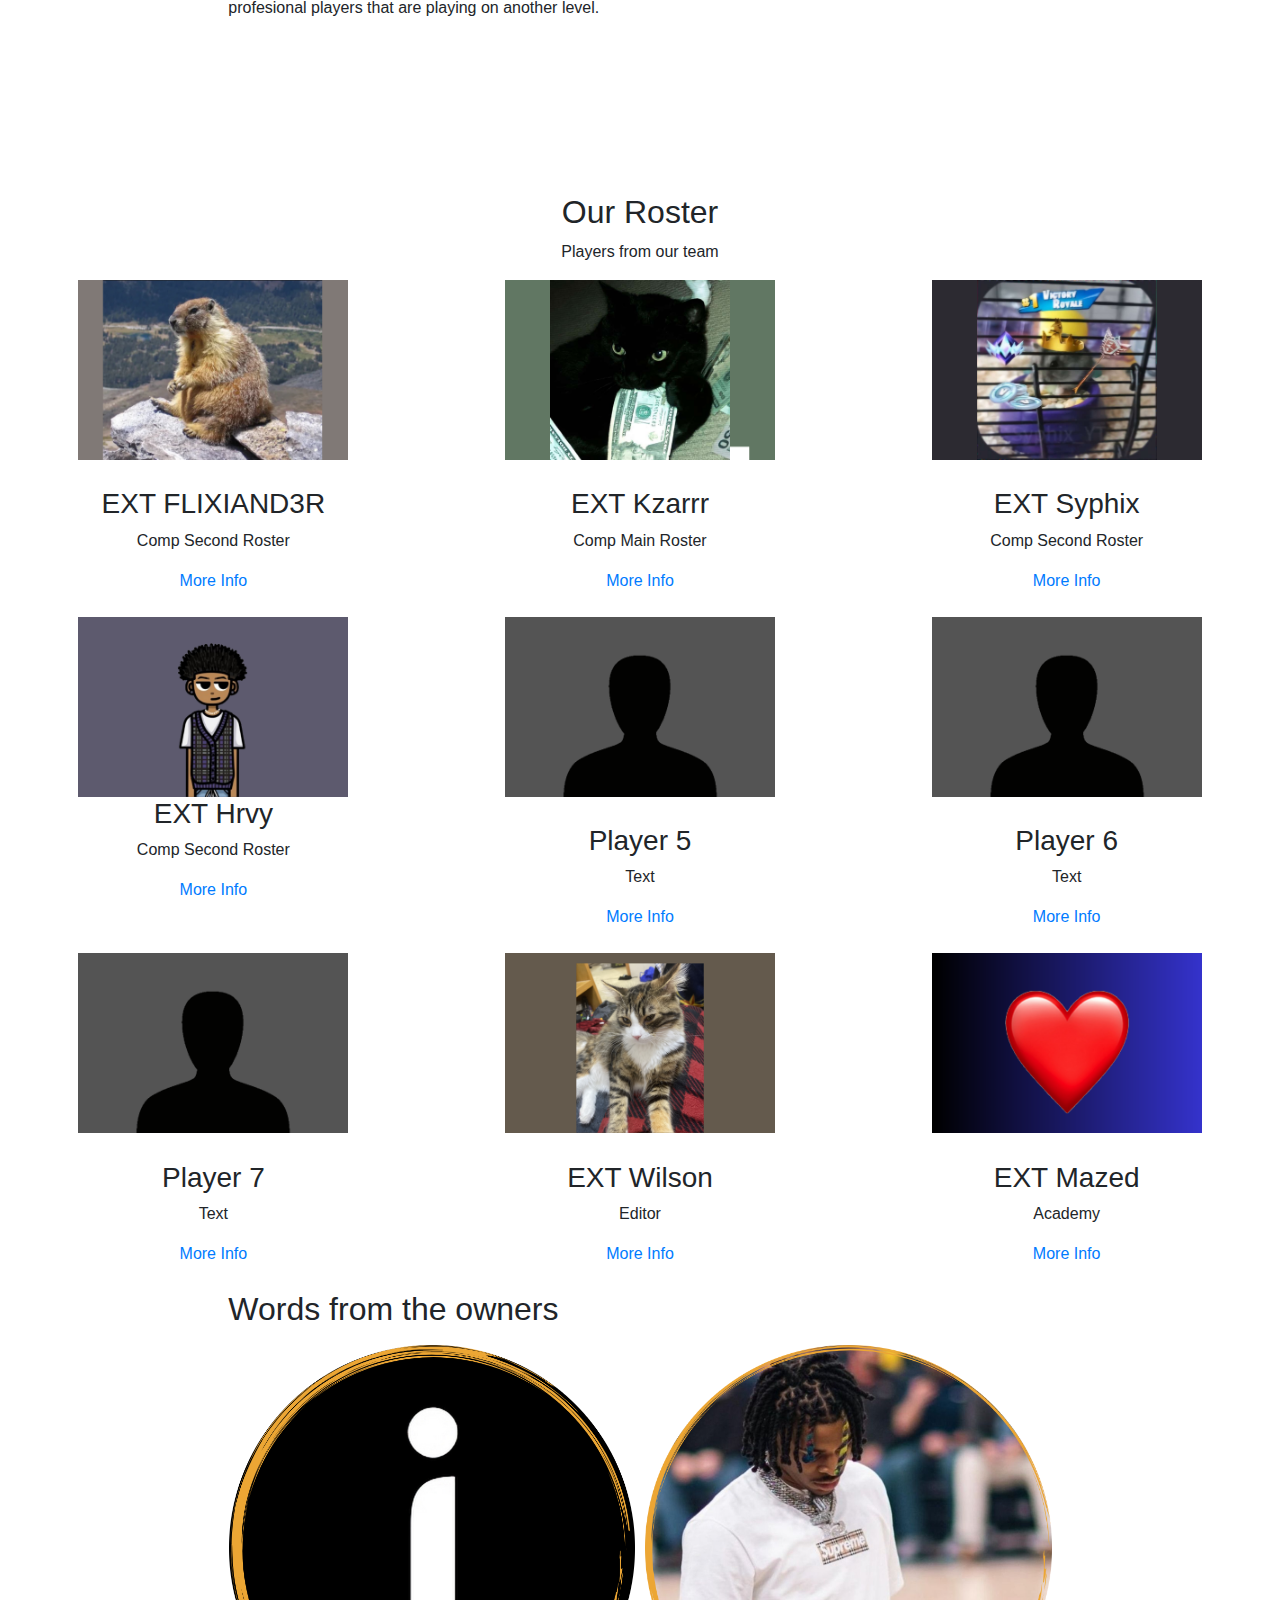
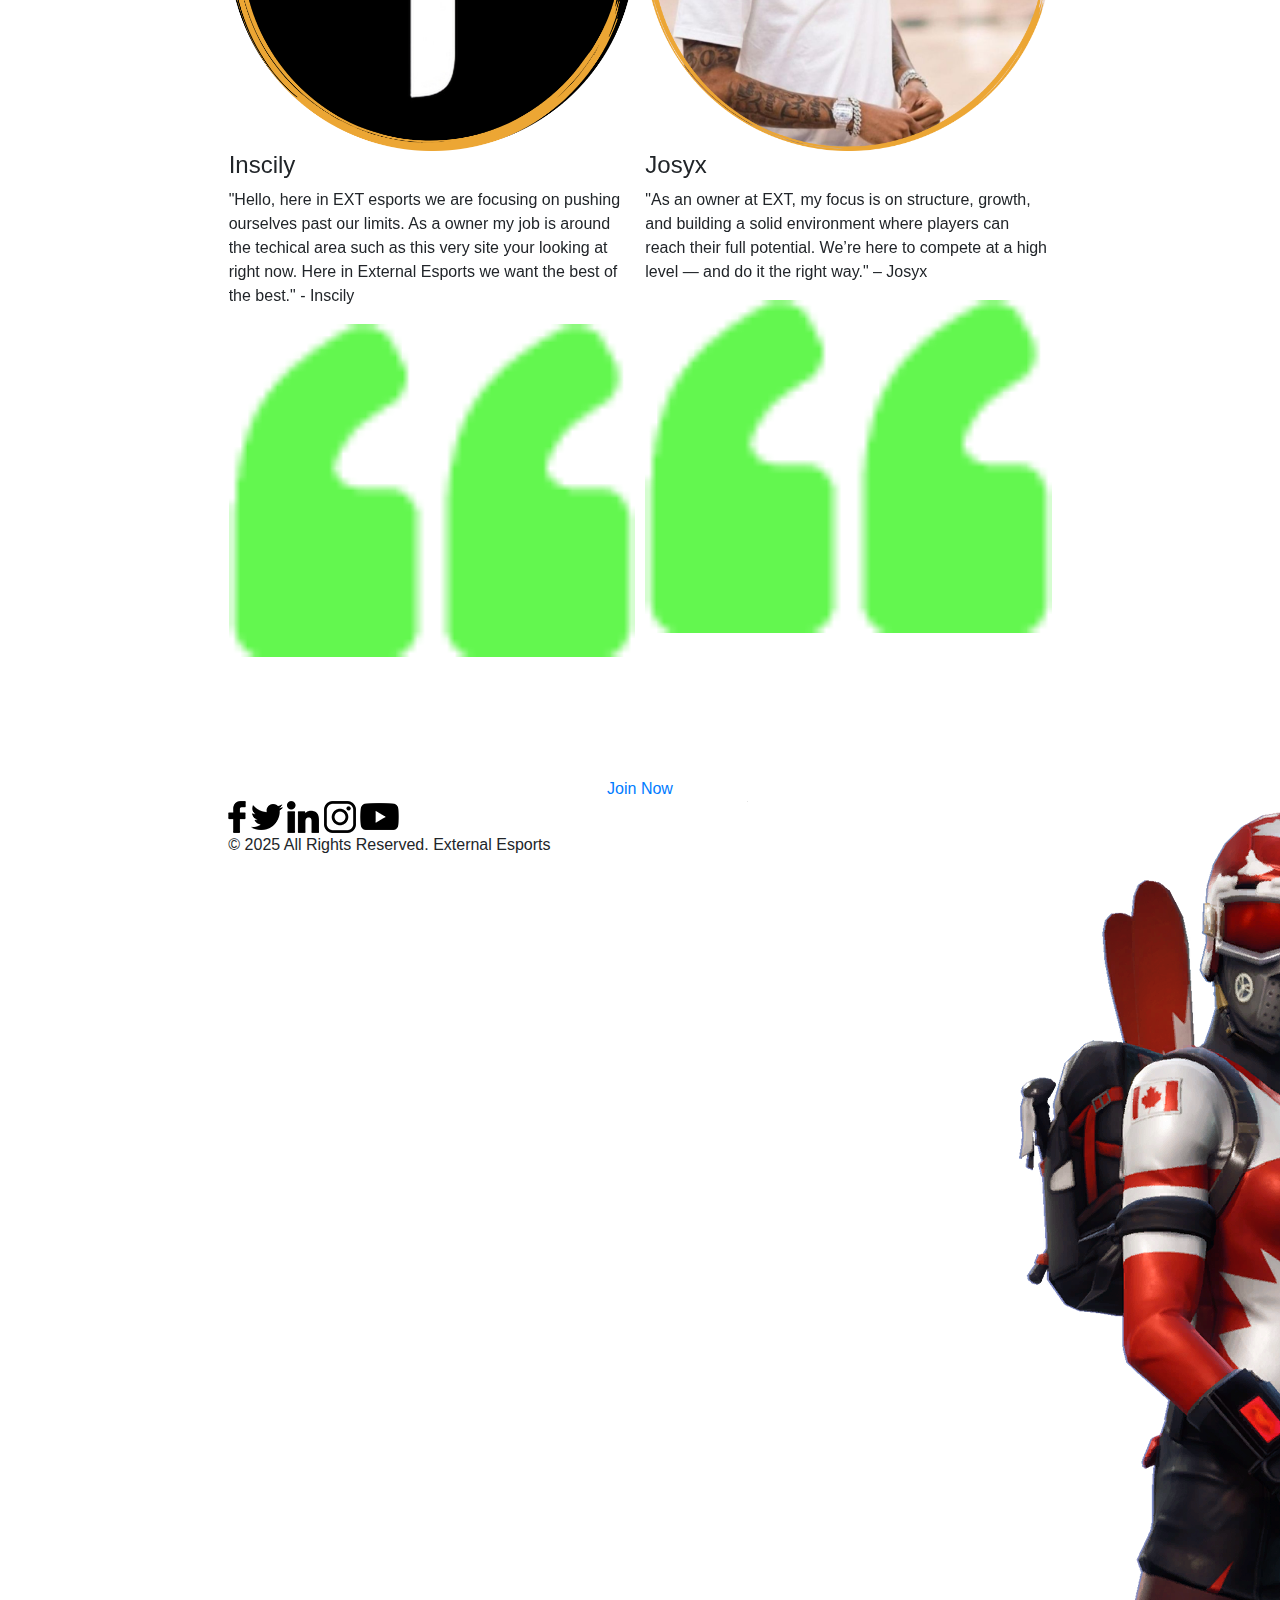
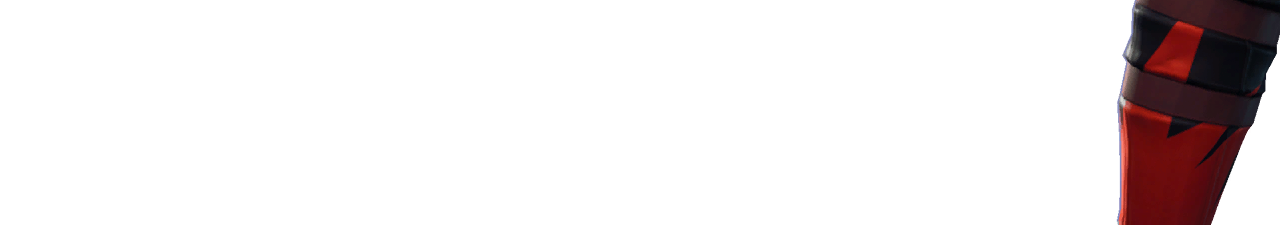
==== commit 3da1c163: "Update index.html" ====
--- a/index.html
+++ b/index.html
@@ -24,7 +24,7 @@
   <!-- fonts style -->
   <link href="https://fonts.googleapis.com/css?family=Baloo+Chettan|Dosis:400,600,700|Poppins:400,600,700&display=swap" rel="stylesheet" />
   <!-- Custom styles for this template -->
-  <link href="style.css" rel="stylesheet" />
+  <link href="style2.css" rel="stylesheet" />
   <!-- responsive style -->
   <link href="responsive.css" rel="stylesheet" />
 </head>
@@ -76,6 +76,60 @@
           </div>
         </div>
       </div>
+
+<style>
+  .about-section {
+    background-color: #5D01F3;
+    color: #fff;
+    padding: 80px 20px;
+    text-align: center;
+  }
+
+  .about-section .container {
+    max-width: 1000px;
+    margin: 0 auto;
+  }
+
+  .about-section h1 {
+    font-size: 3rem;
+    margin-bottom: 20px;
+    font-weight: bold;
+  }
+
+  .about-section p {
+    font-size: 1.2rem;
+    margin-bottom: 30px;
+    line-height: 1.6;
+  }
+
+  .stats {
+    display: flex;
+    flex-wrap: wrap;
+    justify-content: center;
+    gap: 40px;
+    margin-bottom: 40px;
+  }
+
+  .stat-box {
+    background-color: #1c1c1c;
+    padding: 30px;
+    border-radius: 16px;
+    width: 200px;
+    box-shadow: 0 0 10px rgba(0,0,0,0.5);
+  }
+
+  .stat-box h2 {
+    font-size: 2.5rem;
+    margin-bottom: 10px;
+    color: #00ffcc;
+  }
+
+  .stat-box p {
+    font-size: 1rem;
+    color: #ccc;
+  }
+</style>
+	
     </header>
     <!-- end header section -->
 
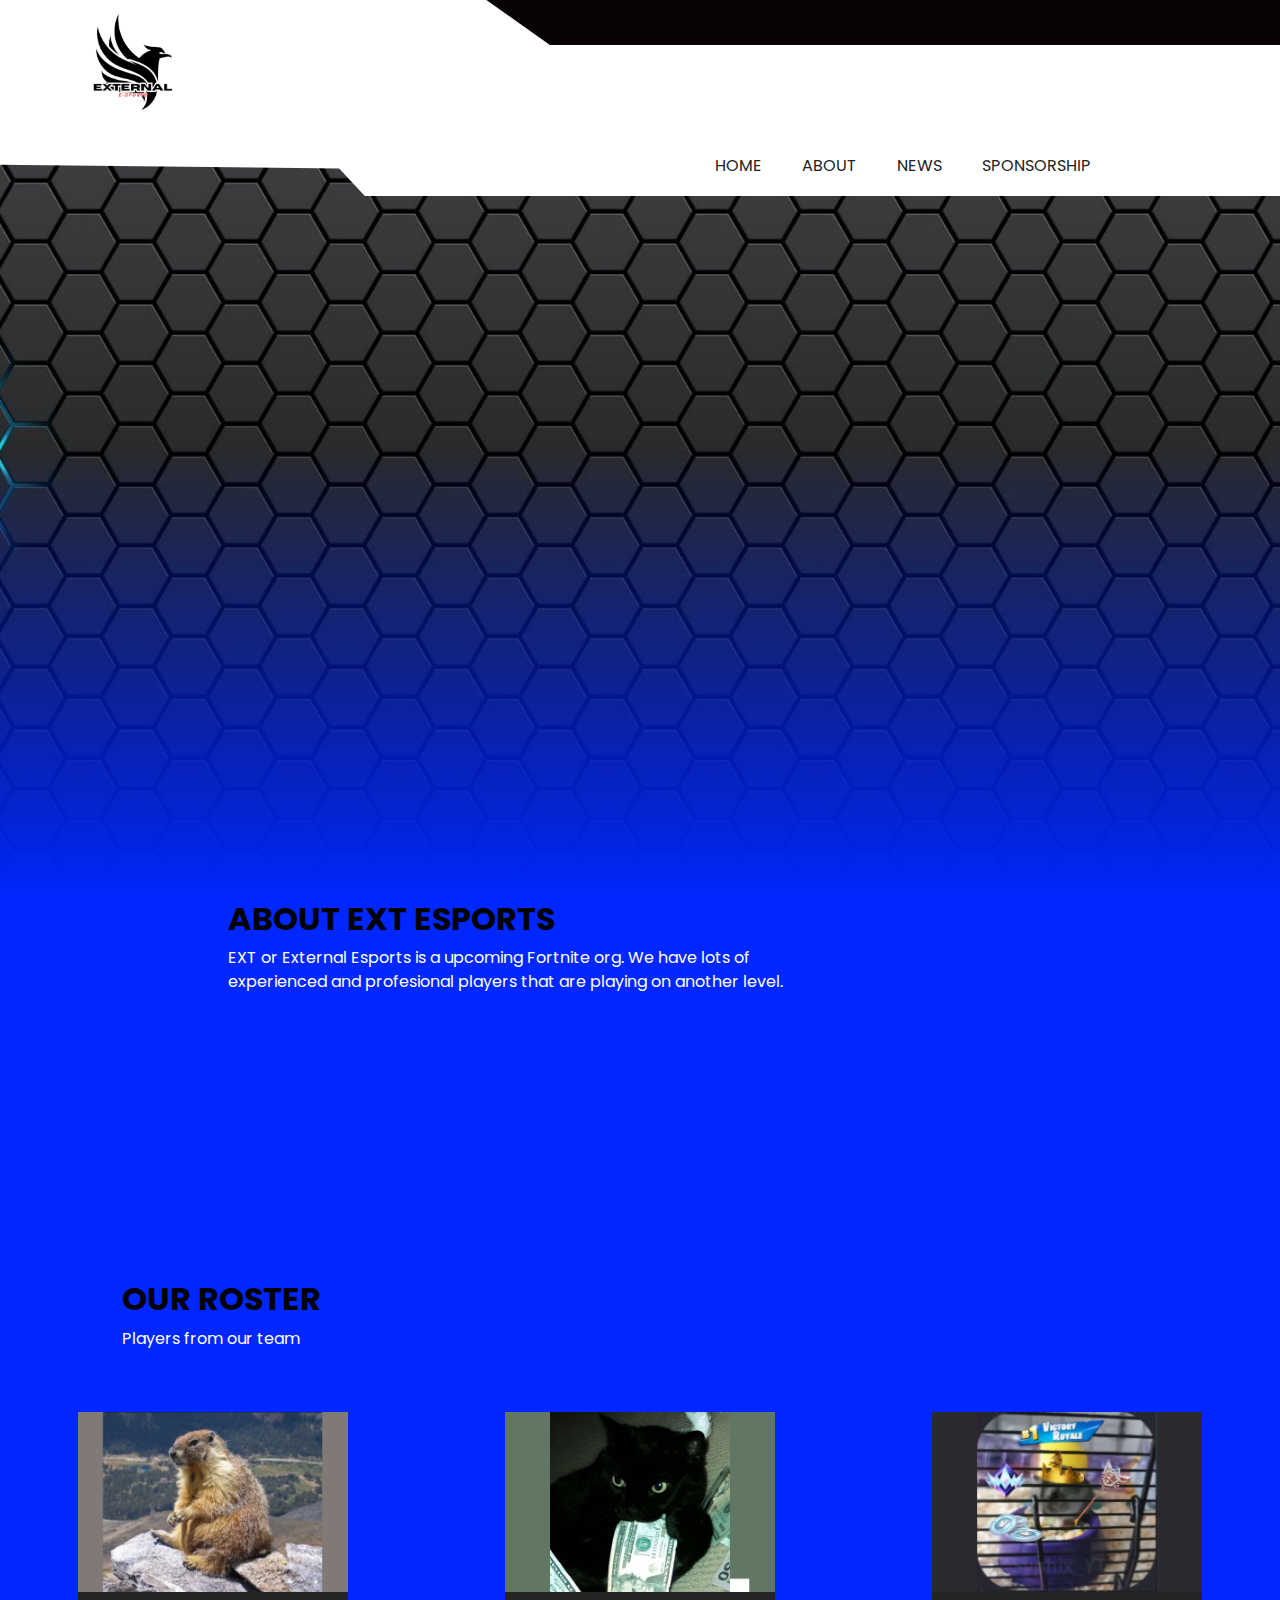
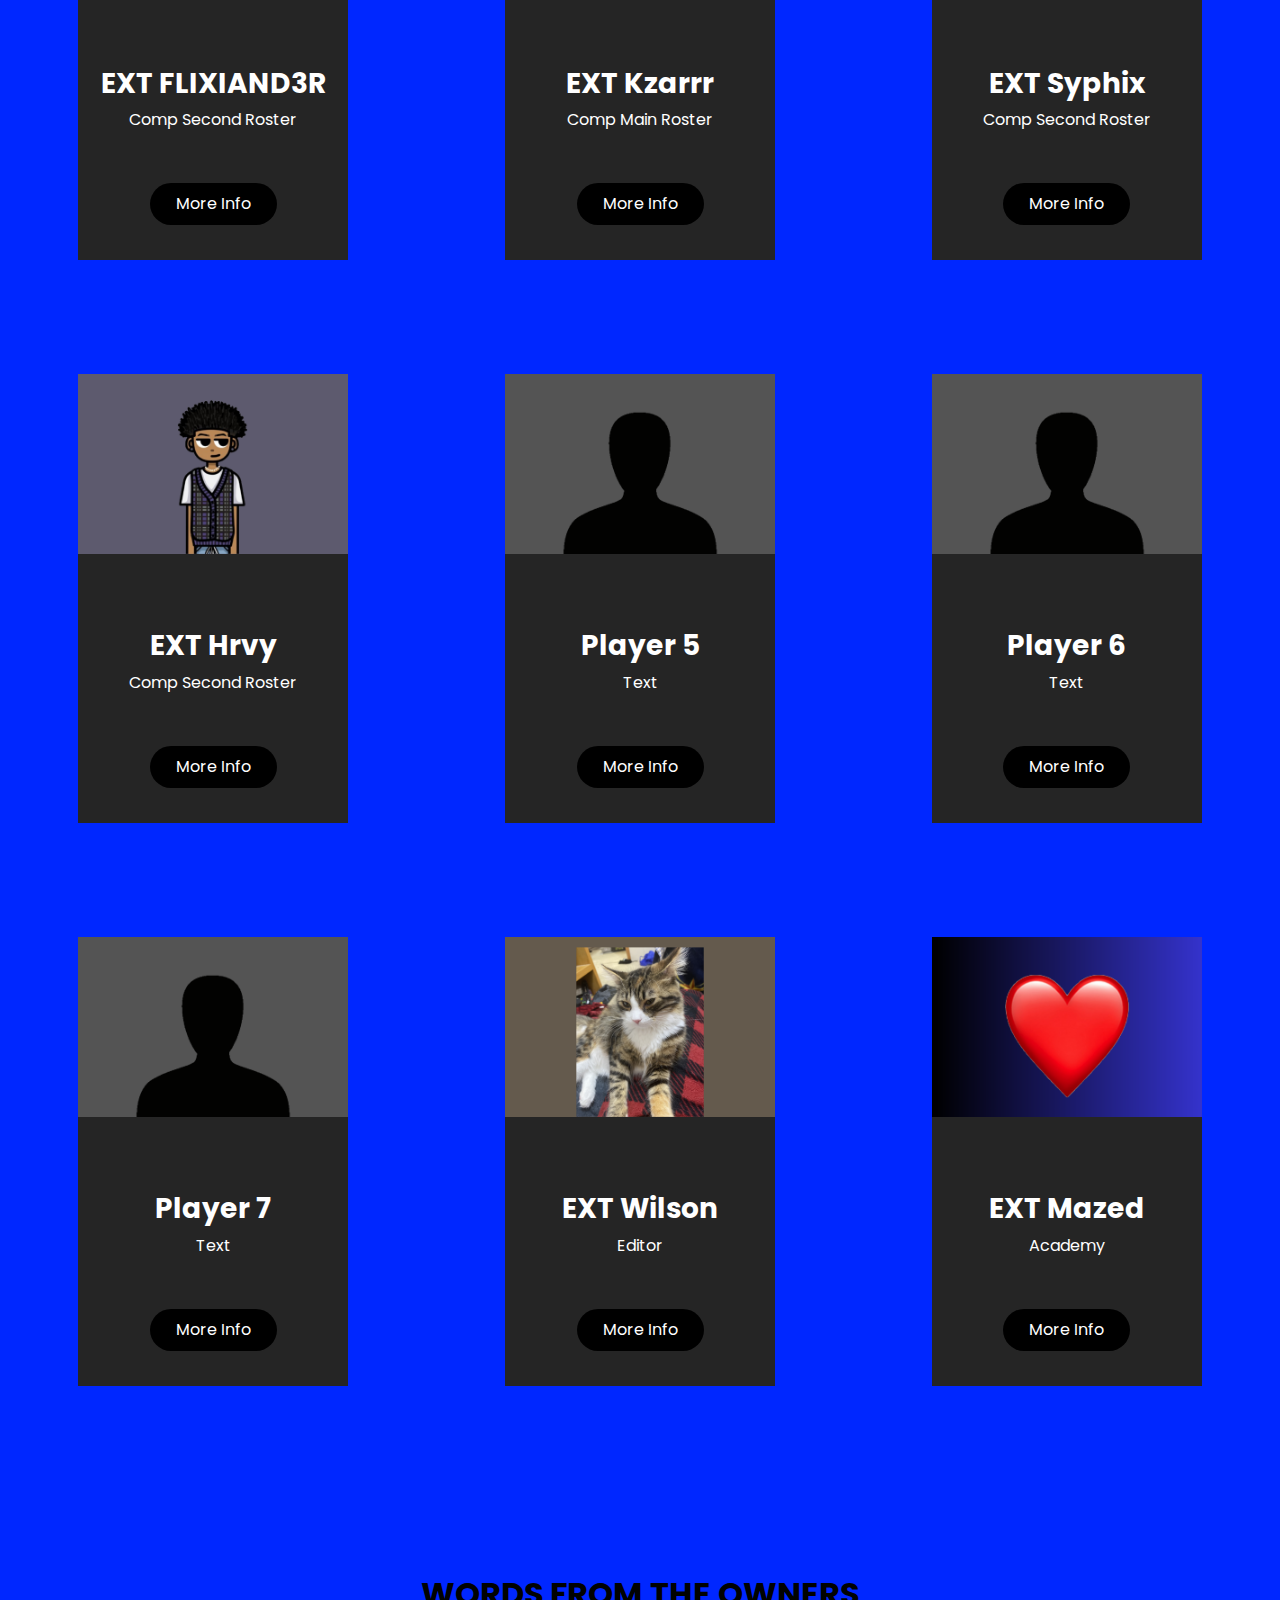
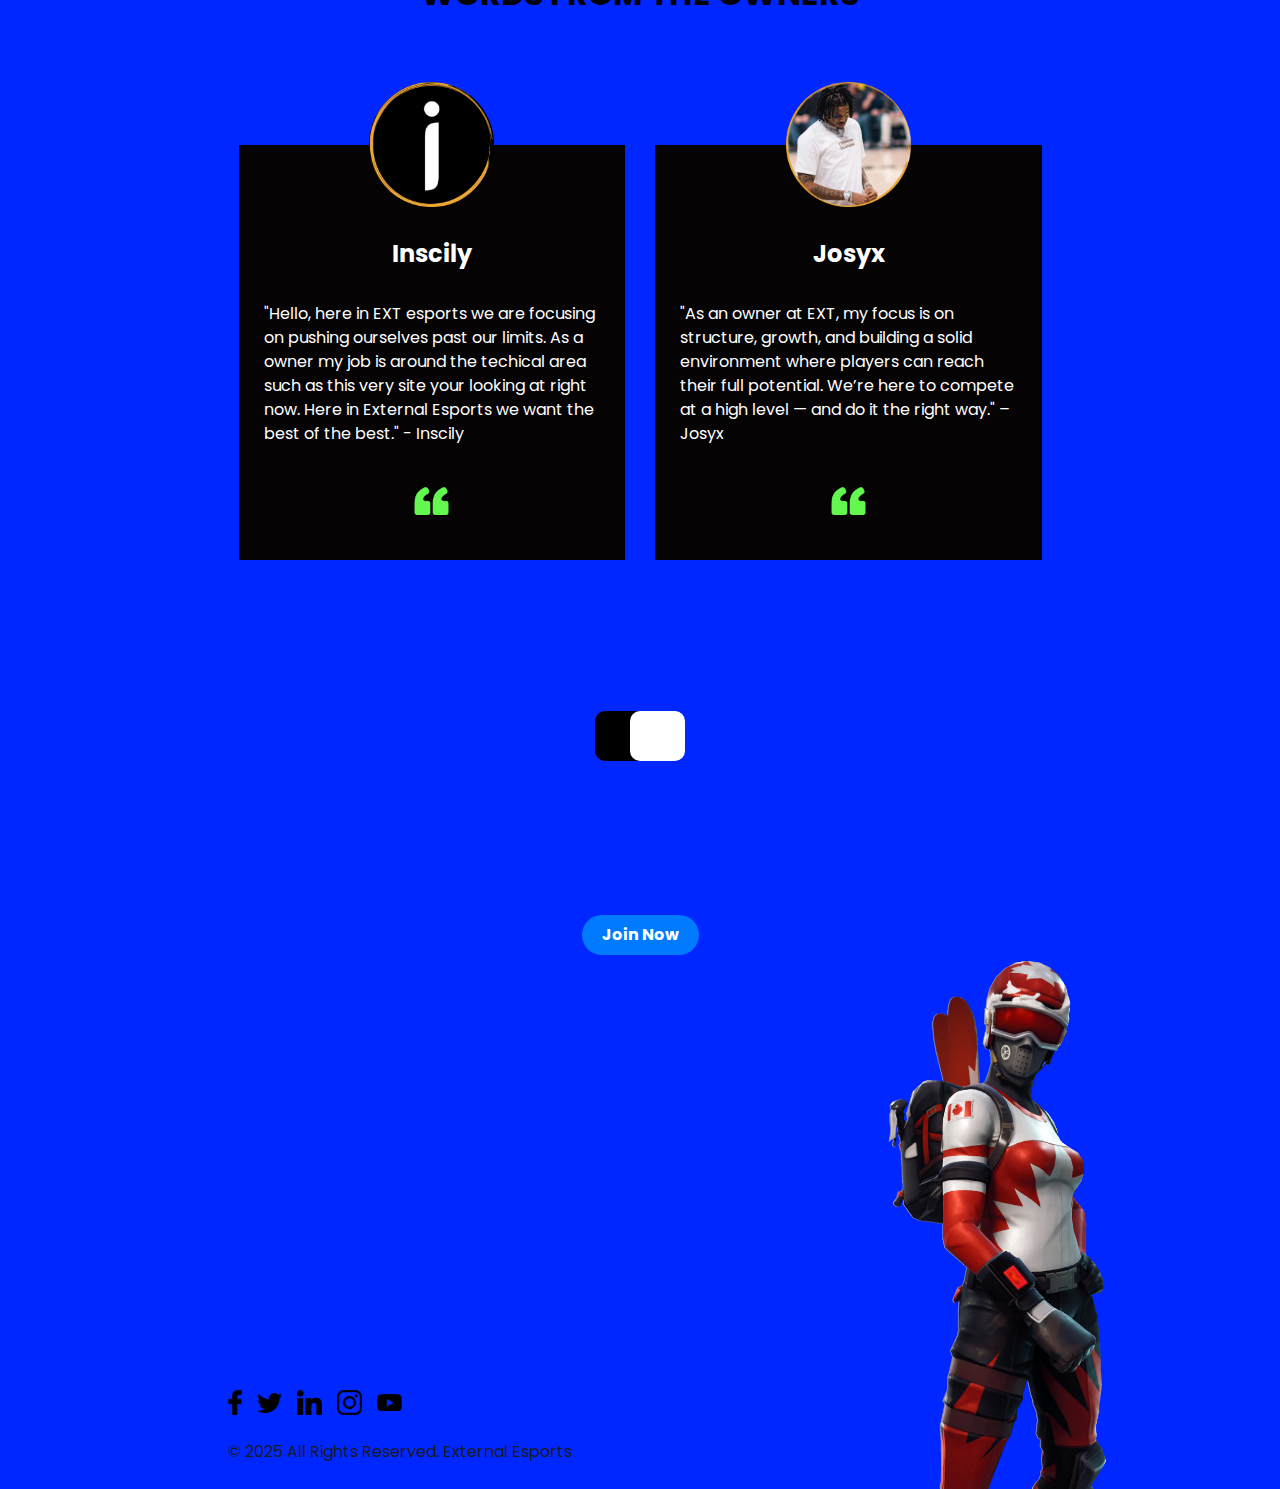
==== commit 810b3315: "Update index.html" ====
--- a/index.html
+++ b/index.html
@@ -24,7 +24,7 @@
   <!-- fonts style -->
   <link href="https://fonts.googleapis.com/css?family=Baloo+Chettan|Dosis:400,600,700|Poppins:400,600,700&display=swap" rel="stylesheet" />
   <!-- Custom styles for this template -->
-  <link href="style2.css" rel="stylesheet" />
+  <link href="style1.css" rel="stylesheet" />
   <!-- responsive style -->
   <link href="responsive.css" rel="stylesheet" />
 </head>
--- a/style1.css
+++ b/style1.css
@@ -0,0 +1,967 @@
+body {
+  font-family: "Poppins", sans-serif;
+  color: #040000;
+  background-color: #0027ff;
+}
+
+.layout_padding {
+  padding-top: 120px;
+  padding-bottom: 120px;
+}
+
+.layout_padding2 {
+  padding: 45px 0;
+}
+
+.layout_padding2-top {
+  padding-top: 45px;
+}
+
+.join-btn {
+  display: inline-block;
+  margin-top: 10px;
+  padding: 8px 20px;
+  background-color: #007bff;
+  color: white;
+  font-weight: bold;
+  text-decoration: none;
+  border-radius: 25px;
+  transition: background-color 0.3s ease;
+}
+
+.join-btn:hover {
+  background-color: #0056b3;
+}
+
+.layout_padding2-bottom {
+  padding-bottom: 45px;
+}
+
+.layout_padding-top {
+  padding-top: 120px;
+}
+
+.layout_padding-bottom {
+  padding-bottom: 120px;
+}
+
+.heading_container {
+  display: -webkit-box;
+  display: -ms-flexbox;
+  display: flex;
+  -webkit-box-orient: vertical;
+  -webkit-box-direction: normal;
+      -ms-flex-direction: column;
+          flex-direction: column;
+  -webkit-box-align: start;
+      -ms-flex-align: start;
+          align-items: flex-start;
+}
+
+.heading_container h2 {
+  font-weight: bold;
+  display: -webkit-box;
+  display: -ms-flexbox;
+  display: flex;
+  -webkit-box-align: center;
+      -ms-flex-align: center;
+          align-items: center;
+  text-transform: uppercase;
+  color: #010201;
+}
+
+/*header section*/
+.hero_area {
+  height: 100vh;
+  background-image: url(hero-bg.jpg);
+  background-repeat: no-repeat;
+  background-size: cover;
+  position: relative;
+}
+
+.hero_area::before {
+  content: "";
+  position: absolute;
+  top: 0;
+  left: 0;
+  width: 100%;
+  height: 100%;
+  background: -webkit-gradient(linear, left top, left bottom, from(transparent), color-stop(transparent), to(#0027ff));
+  background: linear-gradient(to bottom, transparent, transparent, #0027ff);
+}
+
+.sub_page .hero_area {
+  height: auto;
+}
+
+.sub_page .class_section .owl-carousel .owl-nav {
+  top: 55%;
+}
+
+.header_section {
+  background-color: #ffffff;
+  position: relative;
+  -webkit-clip-path: polygon(50% 0%, 100% 0, 100% 100%, 28.5% 100%, 26.5% 86%, 0 84%, 0 0);
+          clip-path: polygon(50% 0%, 100% 0, 100% 100%, 28.5% 100%, 26.5% 86%, 0 84%, 0 0);
+}
+
+.header_section::before {
+  content: "";
+  position: absolute;
+  top: 0;
+  right: 0;
+  width: 62%;
+  height: 45px;
+  background: #080203;
+  z-index: 1;
+  -webkit-clip-path: polygon(50% 0%, 100% 0, 100% 100%, 8% 100%, 0 0);
+          clip-path: polygon(50% 0%, 100% 0, 100% 100%, 8% 100%, 0 0);
+}
+
+.header_section .nav_container {
+  margin: 0 auto;
+}
+
+.menu_width {
+  width: 100%;
+}
+
+a,
+a:hover,
+a:focus {
+  text-decoration: none;
+}
+
+a:hover,
+a:focus {
+  color: initial;
+}
+
+.btn,
+.btn:focus {
+  outline: none !important;
+  -webkit-box-shadow: none;
+          box-shadow: none;
+}
+
+.header_nav {
+  display: -webkit-box;
+  display: -ms-flexbox;
+  display: flex;
+  -webkit-box-pack: justify;
+      -ms-flex-pack: justify;
+          justify-content: space-between;
+}
+
+.main_nav {
+  position: relative;
+  z-index: 9;
+}
+
+.main_nav .top_nav ul {
+  display: -webkit-box;
+  display: -ms-flexbox;
+  display: flex;
+  margin: 0;
+}
+
+.main_nav .top_nav ul li {
+  list-style-type: none;
+}
+
+.main_nav .top_nav ul li a {
+  display: inline-block;
+  color: #ffffff;
+  margin: 10px 0 10px 35px;
+}
+
+.main_nav .top_nav ul li a img {
+  max-width: 25px;
+  max-height: 25px;
+  margin-right: 15px;
+}
+
+.custom_nav-container.navbar-expand-lg .navbar-nav .nav-item .nav-link {
+  padding: 10px 20px;
+  color: #212121;
+  text-align: center;
+  text-transform: uppercase;
+}
+
+a,
+a:hover,
+a:focus {
+  text-decoration: none;
+}
+
+a:hover,
+a:focus {
+  color: initial;
+}
+
+.btn,
+.btn:focus {
+  outline: none !important;
+  -webkit-box-shadow: none;
+          box-shadow: none;
+}
+
+.custom_nav-container .nav_search-btn {
+  background-image: url(../images/search-icon.png);
+  background-size: 22px;
+  background-repeat: no-repeat;
+  background-position-y: 7px;
+  width: 35px;
+  height: 35px;
+  padding: 0;
+  border: none;
+}
+
+.navbar-brand {
+  display: -webkit-box;
+  display: -ms-flexbox;
+  display: flex;
+  -webkit-box-align: center;
+      -ms-flex-align: center;
+          align-items: center;
+}
+
+.navbar-brand img {
+  width: 125px;
+  margin-right: 5px;
+}
+
+.navbar-brand.brand_mobile {
+  display: none;
+}
+
+.custom_nav-container {
+  z-index: 99999;
+}
+
+.custom_nav-container .navbar-toggler {
+  outline: none;
+}
+
+.custom_nav-container .navbar-toggler .navbar-toggler-icon {
+  background-image: url(../images/menu.png);
+  background-size: 55px;
+}
+
+/*end header section*/
+/* slider section */
+.slider_section {
+  height: calc(100% - 80px);
+  display: -webkit-box;
+  display: -ms-flexbox;
+  display: flex;
+  -webkit-box-pack: center;
+      -ms-flex-pack: center;
+          justify-content: center;
+  -webkit-box-align: center;
+      -ms-flex-align: center;
+          align-items: center;
+}
+
+.slider_section #carouselExampleIndicators {
+  width: 100%;
+}
+
+.slider_section .row .col-md-10 {
+  display: -webkit-box;
+  display: -ms-flexbox;
+  display: flex;
+}
+
+.slider_section .slider_heading {
+  -webkit-transform: rotate(270.5deg) scaleX(-1);
+          transform: rotate(270.5deg) scaleX(-1);
+  position: absolute;
+  left: -150px;
+  top: -25px;
+}
+
+.slider_section .slider_heading h2 {
+  display: -webkit-box;
+  display: -ms-flexbox;
+  display: flex;
+  font-size: 10rem;
+  text-transform: uppercase;
+  text-orientation: upright;
+  font-weight: bold;
+  color: #ffffff;
+}
+
+.slider_section .slider_heading h2 span {
+  color: #0027ff;
+}
+
+.slider_section .detail-box h1 {
+  font-size: 3rem;
+  font-weight: bold;
+  text-transform: uppercase;
+  color: #ffffff;
+}
+
+.slider_section .detail-box hr {
+  margin: 0 auto;
+  border: none;
+  width: 1.5px;
+  height: 65px;
+  background-color: #ffffff;
+}
+
+.slider_section .detail-box .btn-box {
+  display: -webkit-box;
+  display: -ms-flexbox;
+  display: flex;
+  -webkit-box-pack: center;
+      -ms-flex-pack: center;
+          justify-content: center;
+  margin-top: 35px;
+}
+
+.slider_section .detail-box .btn-box .btn-1 {
+  display: inline-block;
+  padding: 10px 35px;
+  background-color: #000000;
+  border: 1px solid transparent;
+  border-radius: 35px;
+  color: #ffffff;
+}
+
+.slider_section .detail-box .btn-box .btn-1:hover {
+  background-color: #ffffff;
+  color: #000000;
+}
+
+.slider_section #carouselExampleIndicators {
+  display: -webkit-box;
+  display: -ms-flexbox;
+  display: flex;
+  -webkit-box-orient: vertical;
+  -webkit-box-direction: normal;
+      -ms-flex-direction: column;
+          flex-direction: column;
+  -webkit-box-align: start;
+      -ms-flex-align: start;
+          align-items: flex-start;
+}
+
+.slider_section #carouselExampleIndicators .box {
+  display: -webkit-box;
+  display: -ms-flexbox;
+  display: flex;
+  -webkit-box-pack: start;
+      -ms-flex-pack: start;
+          justify-content: flex-start;
+}
+
+.slider_section .carousel-indicators {
+  position: unset;
+  margin: 0 70px 45px 70px;
+}
+
+.slider_section .carousel-indicators li {
+  text-indent: unset;
+  border: none;
+  background-color: transparent;
+  color: #ffffff;
+  font-weight: bold;
+  font-size: 2rem;
+  opacity: 1;
+  display: none;
+}
+
+.slider_section .carousel-indicators li.active {
+  display: inline-block;
+}
+
+.slider_section .carousel-control-prev,
+.slider_section .carousel-control-next {
+  position: absolute;
+  top: 45%;
+  left: initial;
+  right: 25px;
+  width: 55px;
+  height: 55px;
+  border: none;
+  opacity: 1;
+  background-repeat: no-repeat;
+  background-size: 8px;
+  background-position: center;
+  background-color: #0027ff;
+  border-radius: 10%;
+}
+
+.slider_section .carousel-control-prev:hover,
+.slider_section .carousel-control-next:hover {
+  background-color: #ffffff;
+}
+
+.slider_section .carousel-control-prev {
+  background-image: url(../images/prev.png);
+  -webkit-transform: translateY(57%);
+          transform: translateY(57%);
+}
+
+.slider_section .carousel-control-prev:hover {
+  background-image: url(../images/prev-grey.png);
+}
+
+.slider_section .carousel-control-next {
+  background-image: url(../images/next.png);
+  -webkit-transform: translateY(-57%);
+          transform: translateY(-57%);
+}
+
+.slider_section .carousel-control-next:hover {
+  background-image: url(../images/next-grey.png);
+}
+
+.slider_section .number_box {
+  width: 50px;
+  position: absolute;
+  left: 25px;
+  top: 50%;
+  display: -webkit-box;
+  display: -ms-flexbox;
+  display: flex;
+  -webkit-box-orient: vertical;
+  -webkit-box-direction: normal;
+      -ms-flex-direction: column;
+          flex-direction: column;
+  -webkit-box-align: center;
+      -ms-flex-align: center;
+          align-items: center;
+  color: #0027ff;
+  -webkit-transform: translateY(-50%);
+          transform: translateY(-50%);
+}
+
+.slider_section .number_box hr {
+  border: none;
+  width: 1px;
+  height: 200px;
+  background-color: #0027ff;
+  margin: 2rem 0;
+}
+
+/* end slider section */
+.about_section {
+  color: #ffffff;
+}
+
+.about_section .heading_container h2 {
+  color: #ffffff;
+}
+
+.about_section .about_container {
+  padding: 45px;
+  background-image: url(../images/about-bg.jpg);
+  background-size: cover;
+}
+
+.about_section .about_container .detail-box {
+  display: -webkit-box;
+  display: -ms-flexbox;
+  display: flex;
+  -webkit-box-orient: vertical;
+  -webkit-box-direction: normal;
+      -ms-flex-direction: column;
+          flex-direction: column;
+}
+
+.about_section .about_container .detail-box p {
+  margin-top: 25px;
+}
+
+.about_section .about_container .detail-box hr {
+  margin: 0 auto;
+  border: none;
+  width: 1.5px;
+  height: 125px;
+  background-color: #ffffff;
+}
+
+.about_section .about_container .detail-box a {
+  display: inline-block;
+  padding: 8px 35px;
+  background-color: #000000;
+  border: 1px solid transparent;
+  border-radius: 35px;
+  color: #ffffff;
+  margin: 35px auto 0 auto;
+  -webkit-box-shadow: 0 0 35px 0 rgba(99, 247, 79, 0.7);
+          box-shadow: 0 0 35px 0 rgba(99, 247, 79, 0.7);
+}
+
+.about_section .about_container .detail-box a:hover {
+  background-color: #ffffff;
+  color: #000000;
+}
+
+.class_section {
+  color: #ffffff;
+  position: relative;
+}
+
+.class_section .row > div {
+  position: unset;
+}
+
+.class_section .class_box-container {
+  display: -webkit-box;
+  display: -ms-flexbox;
+  display: flex;
+  -ms-flex-wrap: wrap;
+      flex-wrap: wrap;
+  margin-top: 45px;
+  -webkit-box-pack: center;
+      -ms-flex-pack: center;
+          justify-content: center;
+}
+
+.class_section .class_box-container .box {
+  position: relative;
+}
+
+.class_section .class_box-container .box .img-box {
+  position: relative;
+  padding-left: 75px;
+  background-color: #000000;
+}
+
+.class_section .class_box-container .box .img-box img {
+  width: 100%;
+}
+
+.class_section .class_box-container .box .img-box .detail-box {
+  display: -webkit-box;
+  display: -ms-flexbox;
+  display: flex;
+  -webkit-box-align: end;
+      -ms-flex-align: end;
+          align-items: flex-end;
+  width: 100%;
+  height: 100%;
+  padding: 55px 0;
+  border-radius: 10px;
+  position: absolute;
+  top: 0;
+  left: 0;
+}
+
+.class_section .class_box-container .box .img-box .detail-box button {
+  background-color: #292929;
+  border: none;
+  width: 55px;
+  height: 55px;
+  margin: 0 10px;
+  border-radius: 10%;
+  display: -webkit-box;
+  display: -ms-flexbox;
+  display: flex;
+  -webkit-box-pack: center;
+      -ms-flex-pack: center;
+          justify-content: center;
+  -webkit-box-align: center;
+      -ms-flex-align: center;
+          align-items: center;
+}
+
+.class_section .class_box-container .box .img-box .detail-box button img {
+  width: 20px;
+  margin-left: 5px;
+}
+
+.class_section .class_box-container .box .img-box .detail-box h2 {
+  margin: 0;
+  text-transform: uppercase;
+  color: #ffffff;
+  font-weight: bold;
+  line-height: 55px;
+  margin-left: 15px;
+}
+
+.class_section .class_box-container .box .btn-box {
+  display: -webkit-box;
+  display: -ms-flexbox;
+  display: flex;
+  margin-top: 30px;
+}
+
+.class_section .class_box-container .box .btn-box a {
+  display: inline-block;
+  padding: 10px 45px;
+  background-color: #000000;
+  border: 1px solid transparent;
+  border-radius: 30px;
+  color: #ffffff;
+}
+
+.class_section .class_box-container .box .btn-box a:hover {
+  background-color: #ffffff;
+  color: #000000;
+}
+
+.class_section .owl-carousel {
+  position: unset;
+}
+
+.class_section .owl-carousel .owl-nav {
+  display: -webkit-box;
+  display: -ms-flexbox;
+  display: flex;
+  -webkit-box-orient: vertical;
+  -webkit-box-direction: reverse;
+      -ms-flex-direction: column-reverse;
+          flex-direction: column-reverse;
+  -webkit-box-align: center;
+      -ms-flex-align: center;
+          align-items: center;
+  padding: 0 10px;
+  margin-top: 55px;
+  position: absolute;
+  top: 50%;
+  right: 45px;
+  -webkit-transform: translateY(-100%);
+          transform: translateY(-100%);
+}
+
+.class_section .owl-carousel .owl-nav .owl-prev,
+.class_section .owl-carousel .owl-nav .owl-next {
+  background-color: #000000;
+  opacity: 1;
+  background-repeat: no-repeat;
+  background-position: center;
+  background-size: 12px;
+  border-radius: 10%;
+  outline: none;
+  margin: 2px 0;
+}
+
+.class_section .owl-carousel .owl-nav .owl-prev:hover,
+.class_section .owl-carousel .owl-nav .owl-next:hover {
+  background-color: #ffffff;
+}
+
+.class_section .owl-carousel .owl-nav .owl-prev {
+  width: 75px;
+  height: 75px;
+  background-image: url(../images/prev.png);
+}
+
+.class_section .owl-carousel .owl-nav .owl-prev:hover {
+  background-image: url(../images/prev-grey.png);
+}
+
+.class_section .owl-carousel .owl-nav .owl-next {
+  width: 50px;
+  height: 50px;
+  background-image: url(../images/next.png);
+}
+
+.class_section .owl-carousel .owl-nav .owl-next:hover {
+  background-image: url(../images/next-grey.png);
+}
+
+.blog_section {
+  color: #ffffff;
+  overflow-x: hidden;
+}
+
+.blog_section .box {
+  margin: 45px 0;
+  background-color: #252525;
+}
+
+.blog_section .box .img-box {
+  position: relative;
+}
+
+.blog_section .box .img-box img {
+  width: 100%;
+}
+
+.blog_section .box .detail-box {
+  position: relative;
+  padding-top: 75px;
+  padding-bottom: 35px;
+}
+
+.blog_section .box .detail-box .img_date {
+  position: absolute;
+  left: 0;
+  top: 0;
+  width: 0px;
+  height: 0px;
+  border-radius: 10%;
+  text-align: center;
+  color: #ffffff;
+  display: -webkit-box;
+  display: -ms-flexbox;
+  display: flex;
+  -webkit-box-pack: center;
+      -ms-flex-pack: center;
+          justify-content: center;
+  -webkit-box-align: center;
+      -ms-flex-align: center;
+          align-items: center;
+  -webkit-transform: translateY(-50%);
+          transform: translateY(-50%);
+}
+
+.blog_section .box .detail-box h3 {
+  font-weight: bold;
+}
+
+.blog_section .box .detail-box a {
+  display: inline-block;
+  padding: 8px 25px;
+  background-color: #000000;
+  border: 1px solid transparent;
+  border-radius: 35px;
+  color: #ffffff;
+  margin-top: 35px;
+}
+
+.blog_section .box .detail-box a:hover {
+  background-color: #ffffff;
+  color: #000000;
+}
+
+.blog_section .box.b1 .detail-box {
+  padding-right: 35px;
+}
+
+.blog_section .box.b2 .detail-box {
+  padding-left: 35px;
+}
+
+.blog_section .box.b2 .detail-box .img_date {
+  left: 35px;
+}
+
+.client_section {
+  color: #ffffff;
+}
+
+.client_section .heading_container {
+  -webkit-box-align: center;
+      -ms-flex-align: center;
+          align-items: center;
+  text-align: center;
+  margin-bottom: 45px;
+}
+
+.client_section .box {
+  display: -webkit-box;
+  display: -ms-flexbox;
+  display: flex;
+  -webkit-box-orient: vertical;
+  -webkit-box-direction: normal;
+      -ms-flex-direction: column;
+          flex-direction: column;
+  -webkit-box-align: center;
+      -ms-flex-align: center;
+          align-items: center;
+  margin: 0 10px;
+}
+
+.client_section .box .img-box {
+  width: 125px;
+  border-radius: 10%;
+  margin-bottom: -62px;
+  position: relative;
+  z-index: 2;
+}
+
+.client_section .box .img-box img {
+  width: 100%;
+}
+
+.client_section .box .detail-box {
+  display: -webkit-box;
+  display: -ms-flexbox;
+  display: flex;
+  -webkit-box-orient: vertical;
+  -webkit-box-direction: normal;
+      -ms-flex-direction: column;
+          flex-direction: column;
+  -webkit-box-align: center;
+      -ms-flex-align: center;
+          align-items: center;
+  padding: 95px 25px 45px 25px;
+  background-color: #050304;
+}
+
+.client_section .box .detail-box h4 {
+  font-weight: bold;
+}
+
+.client_section .box .detail-box p {
+  margin-top: 25px;
+}
+
+.client_section .box .detail-box img {
+  width: 35px;
+  margin-top: 25px;
+}
+
+.client_section .owl-carousel .owl-nav {
+  display: -webkit-box;
+  display: -ms-flexbox;
+  display: flex;
+  -webkit-box-pack: center;
+      -ms-flex-pack: center;
+          justify-content: center;
+  padding: 0 10px;
+  margin-top: 55px;
+}
+
+.client_section .owl-carousel .owl-nav .owl-prev,
+.client_section .owl-carousel .owl-nav .owl-next {
+  width: 55px;
+  height: 50px;
+  opacity: 1;
+  background-repeat: no-repeat;
+  background-position: center;
+  background-size: 12px;
+  border-radius: 10px;
+  outline: none;
+  margin: 0;
+}
+
+.client_section .owl-carousel .owl-nav .owl-prev {
+  background-image: url(../images/prev-arrow.png);
+  background-color: #000000;
+  -webkit-transform: translateX(10px);
+          transform: translateX(10px);
+  background-position: 15px center;
+}
+
+.client_section .owl-carousel .owl-nav .owl-next {
+  background-image: url(../images/next-arrow.png);
+  background-color: #ffffff;
+  -webkit-transform: translateX(-10px);
+          transform: translateX(-10px);
+}
+
+.info_section .info_main-row {
+  -webkit-box-align: end;
+      -ms-flex-align: end;
+          align-items: flex-end;
+}
+
+.info_section .contact_section {
+  position: relative;
+}
+
+.info_section .contact_section h2 {
+  font-weight: bold;
+}
+
+.info_section .contact_section form {
+  margin-top: 45px;
+  padding-right: 35px;
+  margin-bottom: 45px;
+}
+
+.info_section .contact_section input {
+  width: 100%;
+  border: none;
+  height: 50px;
+  margin-bottom: 25px;
+  padding-left: 25px;
+  background-color: #000;
+  outline: none;
+  color: #ffffff;
+  border-radius: 45px;
+}
+
+.info_section .contact_section input::-webkit-input-placeholder {
+  color: #737272;
+}
+
+.info_section .contact_section input:-ms-input-placeholder {
+  color: #737272;
+}
+
+.info_section .contact_section input::-ms-input-placeholder {
+  color: #737272;
+}
+
+.info_section .contact_section input::placeholder {
+  color: #737272;
+}
+
+.info_section .contact_section input.message-box {
+  height: 135px;
+  border-radius: 25px;
+}
+
+.info_section .contact_section button {
+  border: none;
+  display: inline-block;
+  padding: 12px 55px;
+  background-color: #ffffff;
+  border: 1px solid transparent;
+  border-radius: 35px;
+  color: #000000;
+  margin-top: 35px;
+}
+
+.info_section .contact_section button:hover {
+  background-color: #000000;
+  color: #ffffff;
+}
+
+.info_section .contact_section .map_container {
+  height: 100%;
+  min-height: 325px;
+}
+
+.info_section .contact_section .map_container .map-responsive {
+  height: 100%;
+}
+
+.info_section .img-box img {
+  width: 100%;
+}
+
+/* footer section*/
+.footer_section {
+  margin: 25px 0;
+}
+
+.footer_section .social_box {
+  display: -webkit-box;
+  display: -ms-flexbox;
+  display: flex;
+  -webkit-box-align: center;
+      -ms-flex-align: center;
+          align-items: center;
+}
+
+.footer_section .social_box a {
+  margin-right: 15px;
+}
+
+.footer_section .social_box a img {
+  max-width: 25px;
+  max-height: 25px;
+}
+
+.footer_section p {
+  margin: 0;
+  margin-top: 25px;
+  color: #1c1b1b;
+}
+
+.footer_section a {
+  color: #1c1b1b;
+}
+
+/* end footer section*/
+/*# sourceMappingURL=style.css.map */
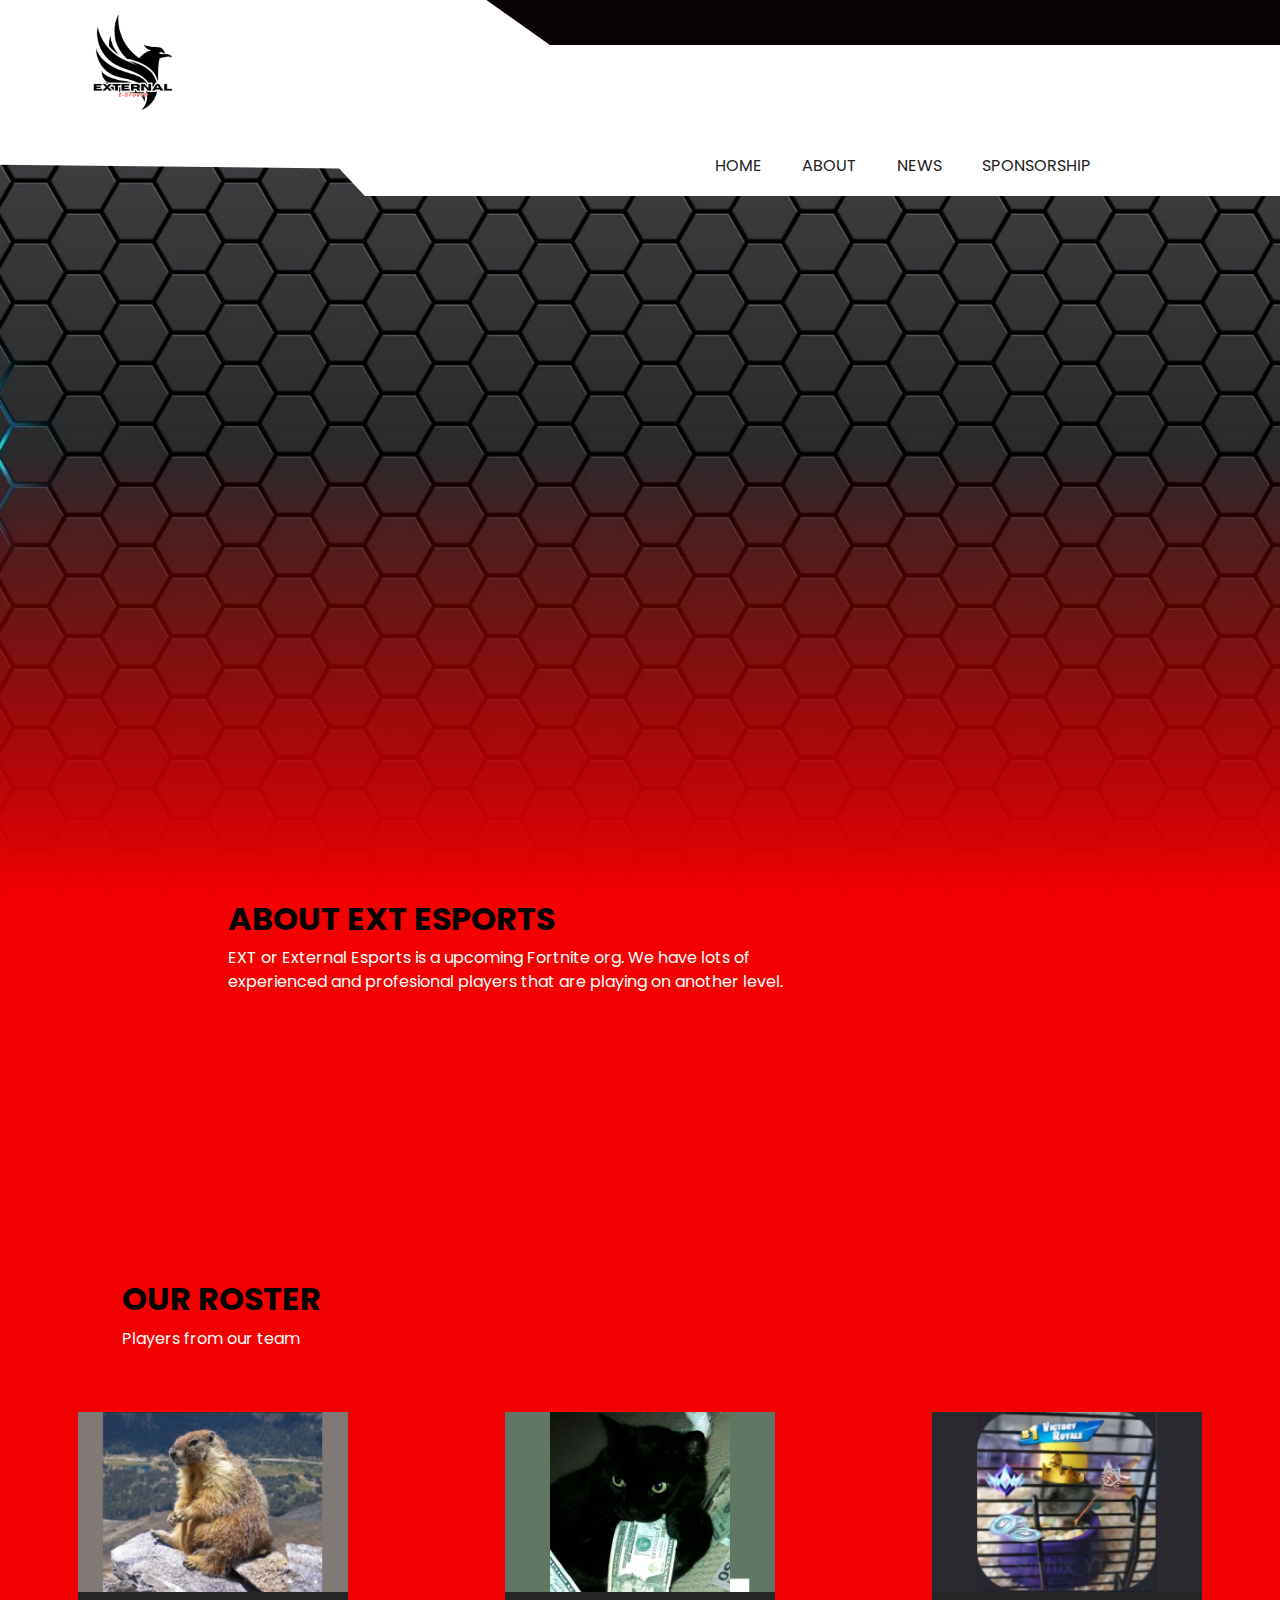
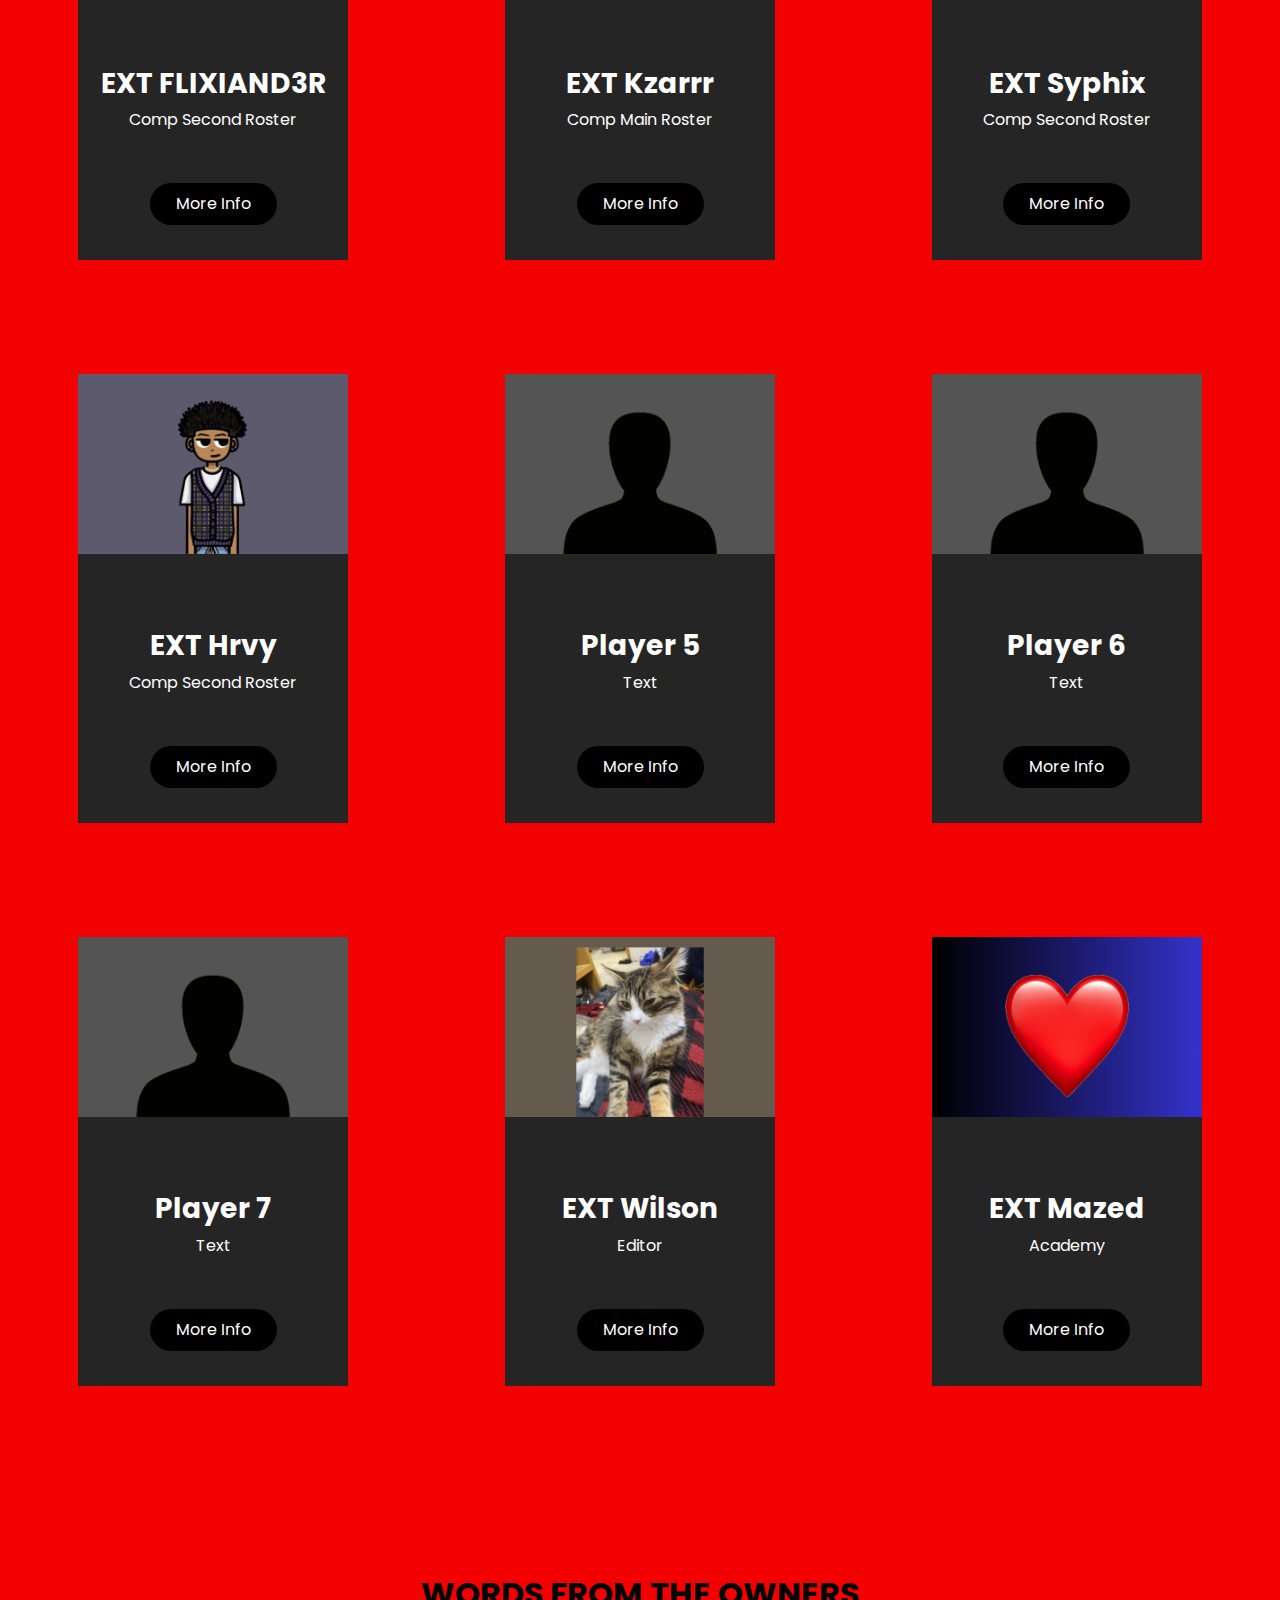
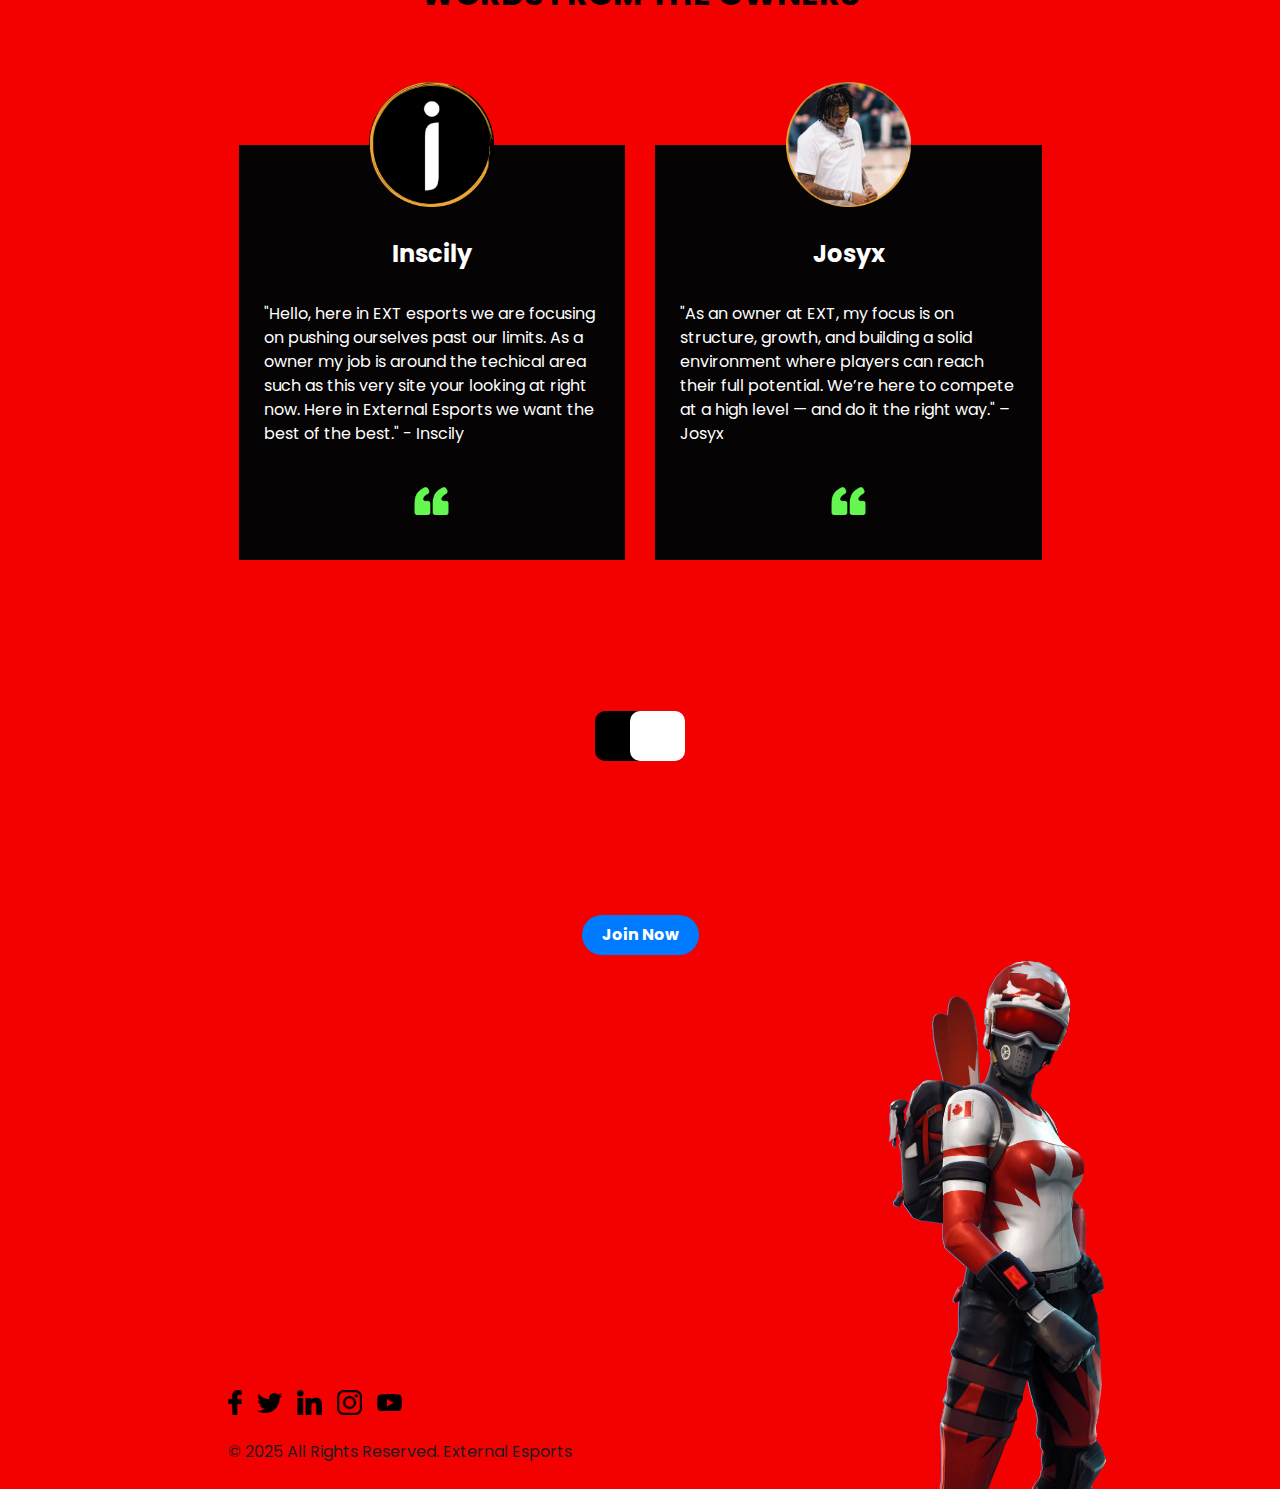
==== commit 7677425c: "Update index.html" ====
--- a/index.html
+++ b/index.html
@@ -24,7 +24,7 @@
   <!-- fonts style -->
   <link href="https://fonts.googleapis.com/css?family=Baloo+Chettan|Dosis:400,600,700|Poppins:400,600,700&display=swap" rel="stylesheet" />
   <!-- Custom styles for this template -->
-  <link href="style1.css" rel="stylesheet" />
+  <link href="style2.css" rel="stylesheet" />
   <!-- responsive style -->
   <link href="responsive.css" rel="stylesheet" />
 </head>
--- a/style2.css
+++ b/style2.css
@@ -0,0 +1,968 @@
+
+body {
+  font-family: "Poppins", sans-serif;
+  color: #040000;
+  background-color: #f30101;
+}
+
+.layout_padding {
+  padding-top: 120px;
+  padding-bottom: 120px;
+}
+
+.layout_padding2 {
+  padding: 45px 0;
+}
+
+.layout_padding2-top {
+  padding-top: 45px;
+}
+
+.join-btn {
+  display: inline-block;
+  margin-top: 10px;
+  padding: 8px 20px;
+  background-color: #007bff;
+  color: white;
+  font-weight: bold;
+  text-decoration: none;
+  border-radius: 25px;
+  transition: background-color 0.3s ease;
+}
+
+.join-btn:hover {
+  background-color: #0056b3;
+}
+
+.layout_padding2-bottom {
+  padding-bottom: 45px;
+}
+
+.layout_padding-top {
+  padding-top: 120px;
+}
+
+.layout_padding-bottom {
+  padding-bottom: 120px;
+}
+
+.heading_container {
+  display: -webkit-box;
+  display: -ms-flexbox;
+  display: flex;
+  -webkit-box-orient: vertical;
+  -webkit-box-direction: normal;
+      -ms-flex-direction: column;
+          flex-direction: column;
+  -webkit-box-align: start;
+      -ms-flex-align: start;
+          align-items: flex-start;
+}
+
+.heading_container h2 {
+  font-weight: bold;
+  display: -webkit-box;
+  display: -ms-flexbox;
+  display: flex;
+  -webkit-box-align: center;
+      -ms-flex-align: center;
+          align-items: center;
+  text-transform: uppercase;
+  color: #010201;
+}
+
+/*header section*/
+.hero_area {
+  height: 100vh;
+  background-image: url(hero-bg.jpg);
+  background-repeat: no-repeat;
+  background-size: cover;
+  position: relative;
+}
+
+.hero_area::before {
+  content: "";
+  position: absolute;
+  top: 0;
+  left: 0;
+  width: 100%;
+  height: 100%;
+  background: -webkit-gradient(linear, left top, left bottom, from(transparent), color-stop(transparent), to(#f30101));
+  background: linear-gradient(to bottom, transparent, transparent, #f30101);
+}
+
+.sub_page .hero_area {
+  height: auto;
+}
+
+.sub_page .class_section .owl-carousel .owl-nav {
+  top: 55%;
+}
+
+.header_section {
+  background-color: #ffffff;
+  position: relative;
+  -webkit-clip-path: polygon(50% 0%, 100% 0, 100% 100%, 28.5% 100%, 26.5% 86%, 0 84%, 0 0);
+          clip-path: polygon(50% 0%, 100% 0, 100% 100%, 28.5% 100%, 26.5% 86%, 0 84%, 0 0);
+}
+
+.header_section::before {
+  content: "";
+  position: absolute;
+  top: 0;
+  right: 0;
+  width: 62%;
+  height: 45px;
+  background: #080203;
+  z-index: 1;
+  -webkit-clip-path: polygon(50% 0%, 100% 0, 100% 100%, 8% 100%, 0 0);
+          clip-path: polygon(50% 0%, 100% 0, 100% 100%, 8% 100%, 0 0);
+}
+
+.header_section .nav_container {
+  margin: 0 auto;
+}
+
+.menu_width {
+  width: 100%;
+}
+
+a,
+a:hover,
+a:focus {
+  text-decoration: none;
+}
+
+a:hover,
+a:focus {
+  color: initial;
+}
+
+.btn,
+.btn:focus {
+  outline: none !important;
+  -webkit-box-shadow: none;
+          box-shadow: none;
+}
+
+.header_nav {
+  display: -webkit-box;
+  display: -ms-flexbox;
+  display: flex;
+  -webkit-box-pack: justify;
+      -ms-flex-pack: justify;
+          justify-content: space-between;
+}
+
+.main_nav {
+  position: relative;
+  z-index: 9;
+}
+
+.main_nav .top_nav ul {
+  display: -webkit-box;
+  display: -ms-flexbox;
+  display: flex;
+  margin: 0;
+}
+
+.main_nav .top_nav ul li {
+  list-style-type: none;
+}
+
+.main_nav .top_nav ul li a {
+  display: inline-block;
+  color: #ffffff;
+  margin: 10px 0 10px 35px;
+}
+
+.main_nav .top_nav ul li a img {
+  max-width: 25px;
+  max-height: 25px;
+  margin-right: 15px;
+}
+
+.custom_nav-container.navbar-expand-lg .navbar-nav .nav-item .nav-link {
+  padding: 10px 20px;
+  color: #212121;
+  text-align: center;
+  text-transform: uppercase;
+}
+
+a,
+a:hover,
+a:focus {
+  text-decoration: none;
+}
+
+a:hover,
+a:focus {
+  color: initial;
+}
+
+.btn,
+.btn:focus {
+  outline: none !important;
+  -webkit-box-shadow: none;
+          box-shadow: none;
+}
+
+.custom_nav-container .nav_search-btn {
+  background-image: url(../images/search-icon.png);
+  background-size: 22px;
+  background-repeat: no-repeat;
+  background-position-y: 7px;
+  width: 35px;
+  height: 35px;
+  padding: 0;
+  border: none;
+}
+
+.navbar-brand {
+  display: -webkit-box;
+  display: -ms-flexbox;
+  display: flex;
+  -webkit-box-align: center;
+      -ms-flex-align: center;
+          align-items: center;
+}
+
+.navbar-brand img {
+  width: 125px;
+  margin-right: 5px;
+}
+
+.navbar-brand.brand_mobile {
+  display: none;
+}
+
+.custom_nav-container {
+  z-index: 99999;
+}
+
+.custom_nav-container .navbar-toggler {
+  outline: none;
+}
+
+.custom_nav-container .navbar-toggler .navbar-toggler-icon {
+  background-image: url(../images/menu.png);
+  background-size: 55px;
+}
+
+/*end header section*/
+/* slider section */
+.slider_section {
+  height: calc(100% - 80px);
+  display: -webkit-box;
+  display: -ms-flexbox;
+  display: flex;
+  -webkit-box-pack: center;
+      -ms-flex-pack: center;
+          justify-content: center;
+  -webkit-box-align: center;
+      -ms-flex-align: center;
+          align-items: center;
+}
+
+.slider_section #carouselExampleIndicators {
+  width: 100%;
+}
+
+.slider_section .row .col-md-10 {
+  display: -webkit-box;
+  display: -ms-flexbox;
+  display: flex;
+}
+
+.slider_section .slider_heading {
+  -webkit-transform: rotate(270.5deg) scaleX(-1);
+          transform: rotate(270.5deg) scaleX(-1);
+  position: absolute;
+  left: -150px;
+  top: -25px;
+}
+
+.slider_section .slider_heading h2 {
+  display: -webkit-box;
+  display: -ms-flexbox;
+  display: flex;
+  font-size: 10rem;
+  text-transform: uppercase;
+  text-orientation: upright;
+  font-weight: bold;
+  color: #ffffff;
+}
+
+.slider_section .slider_heading h2 span {
+  color: #f30101;
+}
+
+.slider_section .detail-box h1 {
+  font-size: 3rem;
+  font-weight: bold;
+  text-transform: uppercase;
+  color: #ffffff;
+}
+
+.slider_section .detail-box hr {
+  margin: 0 auto;
+  border: none;
+  width: 1.5px;
+  height: 65px;
+  background-color: #ffffff;
+}
+
+.slider_section .detail-box .btn-box {
+  display: -webkit-box;
+  display: -ms-flexbox;
+  display: flex;
+  -webkit-box-pack: center;
+      -ms-flex-pack: center;
+          justify-content: center;
+  margin-top: 35px;
+}
+
+.slider_section .detail-box .btn-box .btn-1 {
+  display: inline-block;
+  padding: 10px 35px;
+  background-color: #000000;
+  border: 1px solid transparent;
+  border-radius: 35px;
+  color: #ffffff;
+}
+
+.slider_section .detail-box .btn-box .btn-1:hover {
+  background-color: #ffffff;
+  color: #000000;
+}
+
+.slider_section #carouselExampleIndicators {
+  display: -webkit-box;
+  display: -ms-flexbox;
+  display: flex;
+  -webkit-box-orient: vertical;
+  -webkit-box-direction: normal;
+      -ms-flex-direction: column;
+          flex-direction: column;
+  -webkit-box-align: start;
+      -ms-flex-align: start;
+          align-items: flex-start;
+}
+
+.slider_section #carouselExampleIndicators .box {
+  display: -webkit-box;
+  display: -ms-flexbox;
+  display: flex;
+  -webkit-box-pack: start;
+      -ms-flex-pack: start;
+          justify-content: flex-start;
+}
+
+.slider_section .carousel-indicators {
+  position: unset;
+  margin: 0 70px 45px 70px;
+}
+
+.slider_section .carousel-indicators li {
+  text-indent: unset;
+  border: none;
+  background-color: transparent;
+  color: #ffffff;
+  font-weight: bold;
+  font-size: 2rem;
+  opacity: 1;
+  display: none;
+}
+
+.slider_section .carousel-indicators li.active {
+  display: inline-block;
+}
+
+.slider_section .carousel-control-prev,
+.slider_section .carousel-control-next {
+  position: absolute;
+  top: 45%;
+  left: initial;
+  right: 25px;
+  width: 55px;
+  height: 55px;
+  border: none;
+  opacity: 1;
+  background-repeat: no-repeat;
+  background-size: 8px;
+  background-position: center;
+  background-color: #f30101;
+  border-radius: 10%;
+}
+
+.slider_section .carousel-control-prev:hover,
+.slider_section .carousel-control-next:hover {
+  background-color: #ffffff;
+}
+
+.slider_section .carousel-control-prev {
+  background-image: url(../images/prev.png);
+  -webkit-transform: translateY(57%);
+          transform: translateY(57%);
+}
+
+.slider_section .carousel-control-prev:hover {
+  background-image: url(../images/prev-grey.png);
+}
+
+.slider_section .carousel-control-next {
+  background-image: url(../images/next.png);
+  -webkit-transform: translateY(-57%);
+          transform: translateY(-57%);
+}
+
+.slider_section .carousel-control-next:hover {
+  background-image: url(../images/next-grey.png);
+}
+
+.slider_section .number_box {
+  width: 50px;
+  position: absolute;
+  left: 25px;
+  top: 50%;
+  display: -webkit-box;
+  display: -ms-flexbox;
+  display: flex;
+  -webkit-box-orient: vertical;
+  -webkit-box-direction: normal;
+      -ms-flex-direction: column;
+          flex-direction: column;
+  -webkit-box-align: center;
+      -ms-flex-align: center;
+          align-items: center;
+  color: #f30101;
+  -webkit-transform: translateY(-50%);
+          transform: translateY(-50%);
+}
+
+.slider_section .number_box hr {
+  border: none;
+  width: 1px;
+  height: 200px;
+  background-color: #f30101;
+  margin: 2rem 0;
+}
+
+/* end slider section */
+.about_section {
+  color: #ffffff;
+}
+
+.about_section .heading_container h2 {
+  color: #ffffff;
+}
+
+.about_section .about_container {
+  padding: 45px;
+  background-image: url(../images/about-bg.jpg);
+  background-size: cover;
+}
+
+.about_section .about_container .detail-box {
+  display: -webkit-box;
+  display: -ms-flexbox;
+  display: flex;
+  -webkit-box-orient: vertical;
+  -webkit-box-direction: normal;
+      -ms-flex-direction: column;
+          flex-direction: column;
+}
+
+.about_section .about_container .detail-box p {
+  margin-top: 25px;
+}
+
+.about_section .about_container .detail-box hr {
+  margin: 0 auto;
+  border: none;
+  width: 1.5px;
+  height: 125px;
+  background-color: #ffffff;
+}
+
+.about_section .about_container .detail-box a {
+  display: inline-block;
+  padding: 8px 35px;
+  background-color: #000000;
+  border: 1px solid transparent;
+  border-radius: 35px;
+  color: #ffffff;
+  margin: 35px auto 0 auto;
+  -webkit-box-shadow: 0 0 35px 0 rgba(99, 247, 79, 0.7);
+          box-shadow: 0 0 35px 0 rgba(99, 247, 79, 0.7);
+}
+
+.about_section .about_container .detail-box a:hover {
+  background-color: #ffffff;
+  color: #000000;
+}
+
+.class_section {
+  color: #ffffff;
+  position: relative;
+}
+
+.class_section .row > div {
+  position: unset;
+}
+
+.class_section .class_box-container {
+  display: -webkit-box;
+  display: -ms-flexbox;
+  display: flex;
+  -ms-flex-wrap: wrap;
+      flex-wrap: wrap;
+  margin-top: 45px;
+  -webkit-box-pack: center;
+      -ms-flex-pack: center;
+          justify-content: center;
+}
+
+.class_section .class_box-container .box {
+  position: relative;
+}
+
+.class_section .class_box-container .box .img-box {
+  position: relative;
+  padding-left: 75px;
+  background-color: #000000;
+}
+
+.class_section .class_box-container .box .img-box img {
+  width: 100%;
+}
+
+.class_section .class_box-container .box .img-box .detail-box {
+  display: -webkit-box;
+  display: -ms-flexbox;
+  display: flex;
+  -webkit-box-align: end;
+      -ms-flex-align: end;
+          align-items: flex-end;
+  width: 100%;
+  height: 100%;
+  padding: 55px 0;
+  border-radius: 10px;
+  position: absolute;
+  top: 0;
+  left: 0;
+}
+
+.class_section .class_box-container .box .img-box .detail-box button {
+  background-color: #292929;
+  border: none;
+  width: 55px;
+  height: 55px;
+  margin: 0 10px;
+  border-radius: 10%;
+  display: -webkit-box;
+  display: -ms-flexbox;
+  display: flex;
+  -webkit-box-pack: center;
+      -ms-flex-pack: center;
+          justify-content: center;
+  -webkit-box-align: center;
+      -ms-flex-align: center;
+          align-items: center;
+}
+
+.class_section .class_box-container .box .img-box .detail-box button img {
+  width: 20px;
+  margin-left: 5px;
+}
+
+.class_section .class_box-container .box .img-box .detail-box h2 {
+  margin: 0;
+  text-transform: uppercase;
+  color: #ffffff;
+  font-weight: bold;
+  line-height: 55px;
+  margin-left: 15px;
+}
+
+.class_section .class_box-container .box .btn-box {
+  display: -webkit-box;
+  display: -ms-flexbox;
+  display: flex;
+  margin-top: 30px;
+}
+
+.class_section .class_box-container .box .btn-box a {
+  display: inline-block;
+  padding: 10px 45px;
+  background-color: #000000;
+  border: 1px solid transparent;
+  border-radius: 30px;
+  color: #ffffff;
+}
+
+.class_section .class_box-container .box .btn-box a:hover {
+  background-color: #ffffff;
+  color: #000000;
+}
+
+.class_section .owl-carousel {
+  position: unset;
+}
+
+.class_section .owl-carousel .owl-nav {
+  display: -webkit-box;
+  display: -ms-flexbox;
+  display: flex;
+  -webkit-box-orient: vertical;
+  -webkit-box-direction: reverse;
+      -ms-flex-direction: column-reverse;
+          flex-direction: column-reverse;
+  -webkit-box-align: center;
+      -ms-flex-align: center;
+          align-items: center;
+  padding: 0 10px;
+  margin-top: 55px;
+  position: absolute;
+  top: 50%;
+  right: 45px;
+  -webkit-transform: translateY(-100%);
+          transform: translateY(-100%);
+}
+
+.class_section .owl-carousel .owl-nav .owl-prev,
+.class_section .owl-carousel .owl-nav .owl-next {
+  background-color: #000000;
+  opacity: 1;
+  background-repeat: no-repeat;
+  background-position: center;
+  background-size: 12px;
+  border-radius: 10%;
+  outline: none;
+  margin: 2px 0;
+}
+
+.class_section .owl-carousel .owl-nav .owl-prev:hover,
+.class_section .owl-carousel .owl-nav .owl-next:hover {
+  background-color: #ffffff;
+}
+
+.class_section .owl-carousel .owl-nav .owl-prev {
+  width: 75px;
+  height: 75px;
+  background-image: url(../images/prev.png);
+}
+
+.class_section .owl-carousel .owl-nav .owl-prev:hover {
+  background-image: url(../images/prev-grey.png);
+}
+
+.class_section .owl-carousel .owl-nav .owl-next {
+  width: 50px;
+  height: 50px;
+  background-image: url(../images/next.png);
+}
+
+.class_section .owl-carousel .owl-nav .owl-next:hover {
+  background-image: url(../images/next-grey.png);
+}
+
+.blog_section {
+  color: #ffffff;
+  overflow-x: hidden;
+}
+
+.blog_section .box {
+  margin: 45px 0;
+  background-color: #252525;
+}
+
+.blog_section .box .img-box {
+  position: relative;
+}
+
+.blog_section .box .img-box img {
+  width: 100%;
+}
+
+.blog_section .box .detail-box {
+  position: relative;
+  padding-top: 75px;
+  padding-bottom: 35px;
+}
+
+.blog_section .box .detail-box .img_date {
+  position: absolute;
+  left: 0;
+  top: 0;
+  width: 0px;
+  height: 0px;
+  border-radius: 10%;
+  text-align: center;
+  color: #ffffff;
+  display: -webkit-box;
+  display: -ms-flexbox;
+  display: flex;
+  -webkit-box-pack: center;
+      -ms-flex-pack: center;
+          justify-content: center;
+  -webkit-box-align: center;
+      -ms-flex-align: center;
+          align-items: center;
+  -webkit-transform: translateY(-50%);
+          transform: translateY(-50%);
+}
+
+.blog_section .box .detail-box h3 {
+  font-weight: bold;
+}
+
+.blog_section .box .detail-box a {
+  display: inline-block;
+  padding: 8px 25px;
+  background-color: #000000;
+  border: 1px solid transparent;
+  border-radius: 35px;
+  color: #ffffff;
+  margin-top: 35px;
+}
+
+.blog_section .box .detail-box a:hover {
+  background-color: #ffffff;
+  color: #000000;
+}
+
+.blog_section .box.b1 .detail-box {
+  padding-right: 35px;
+}
+
+.blog_section .box.b2 .detail-box {
+  padding-left: 35px;
+}
+
+.blog_section .box.b2 .detail-box .img_date {
+  left: 35px;
+}
+
+.client_section {
+  color: #ffffff;
+}
+
+.client_section .heading_container {
+  -webkit-box-align: center;
+      -ms-flex-align: center;
+          align-items: center;
+  text-align: center;
+  margin-bottom: 45px;
+}
+
+.client_section .box {
+  display: -webkit-box;
+  display: -ms-flexbox;
+  display: flex;
+  -webkit-box-orient: vertical;
+  -webkit-box-direction: normal;
+      -ms-flex-direction: column;
+          flex-direction: column;
+  -webkit-box-align: center;
+      -ms-flex-align: center;
+          align-items: center;
+  margin: 0 10px;
+}
+
+.client_section .box .img-box {
+  width: 125px;
+  border-radius: 10%;
+  margin-bottom: -62px;
+  position: relative;
+  z-index: 2;
+}
+
+.client_section .box .img-box img {
+  width: 100%;
+}
+
+.client_section .box .detail-box {
+  display: -webkit-box;
+  display: -ms-flexbox;
+  display: flex;
+  -webkit-box-orient: vertical;
+  -webkit-box-direction: normal;
+      -ms-flex-direction: column;
+          flex-direction: column;
+  -webkit-box-align: center;
+      -ms-flex-align: center;
+          align-items: center;
+  padding: 95px 25px 45px 25px;
+  background-color: #050304;
+}
+
+.client_section .box .detail-box h4 {
+  font-weight: bold;
+}
+
+.client_section .box .detail-box p {
+  margin-top: 25px;
+}
+
+.client_section .box .detail-box img {
+  width: 35px;
+  margin-top: 25px;
+}
+
+.client_section .owl-carousel .owl-nav {
+  display: -webkit-box;
+  display: -ms-flexbox;
+  display: flex;
+  -webkit-box-pack: center;
+      -ms-flex-pack: center;
+          justify-content: center;
+  padding: 0 10px;
+  margin-top: 55px;
+}
+
+.client_section .owl-carousel .owl-nav .owl-prev,
+.client_section .owl-carousel .owl-nav .owl-next {
+  width: 55px;
+  height: 50px;
+  opacity: 1;
+  background-repeat: no-repeat;
+  background-position: center;
+  background-size: 12px;
+  border-radius: 10px;
+  outline: none;
+  margin: 0;
+}
+
+.client_section .owl-carousel .owl-nav .owl-prev {
+  background-image: url(../images/prev-arrow.png);
+  background-color: #000000;
+  -webkit-transform: translateX(10px);
+          transform: translateX(10px);
+  background-position: 15px center;
+}
+
+.client_section .owl-carousel .owl-nav .owl-next {
+  background-image: url(../images/next-arrow.png);
+  background-color: #ffffff;
+  -webkit-transform: translateX(-10px);
+          transform: translateX(-10px);
+}
+
+.info_section .info_main-row {
+  -webkit-box-align: end;
+      -ms-flex-align: end;
+          align-items: flex-end;
+}
+
+.info_section .contact_section {
+  position: relative;
+}
+
+.info_section .contact_section h2 {
+  font-weight: bold;
+}
+
+.info_section .contact_section form {
+  margin-top: 45px;
+  padding-right: 35px;
+  margin-bottom: 45px;
+}
+
+.info_section .contact_section input {
+  width: 100%;
+  border: none;
+  height: 50px;
+  margin-bottom: 25px;
+  padding-left: 25px;
+  background-color: #000;
+  outline: none;
+  color: #ffffff;
+  border-radius: 45px;
+}
+
+.info_section .contact_section input::-webkit-input-placeholder {
+  color: #737272;
+}
+
+.info_section .contact_section input:-ms-input-placeholder {
+  color: #737272;
+}
+
+.info_section .contact_section input::-ms-input-placeholder {
+  color: #737272;
+}
+
+.info_section .contact_section input::placeholder {
+  color: #737272;
+}
+
+.info_section .contact_section input.message-box {
+  height: 135px;
+  border-radius: 25px;
+}
+
+.info_section .contact_section button {
+  border: none;
+  display: inline-block;
+  padding: 12px 55px;
+  background-color: #ffffff;
+  border: 1px solid transparent;
+  border-radius: 35px;
+  color: #000000;
+  margin-top: 35px;
+}
+
+.info_section .contact_section button:hover {
+  background-color: #000000;
+  color: #ffffff;
+}
+
+.info_section .contact_section .map_container {
+  height: 100%;
+  min-height: 325px;
+}
+
+.info_section .contact_section .map_container .map-responsive {
+  height: 100%;
+}
+
+.info_section .img-box img {
+  width: 100%;
+}
+
+/* footer section*/
+.footer_section {
+  margin: 25px 0;
+}
+
+.footer_section .social_box {
+  display: -webkit-box;
+  display: -ms-flexbox;
+  display: flex;
+  -webkit-box-align: center;
+      -ms-flex-align: center;
+          align-items: center;
+}
+
+.footer_section .social_box a {
+  margin-right: 15px;
+}
+
+.footer_section .social_box a img {
+  max-width: 25px;
+  max-height: 25px;
+}
+
+.footer_section p {
+  margin: 0;
+  margin-top: 25px;
+  color: #1c1b1b;
+}
+
+.footer_section a {
+  color: #1c1b1b;
+}
+
+/* end footer section*/
+/*# sourceMappingURL=style.css.map */
